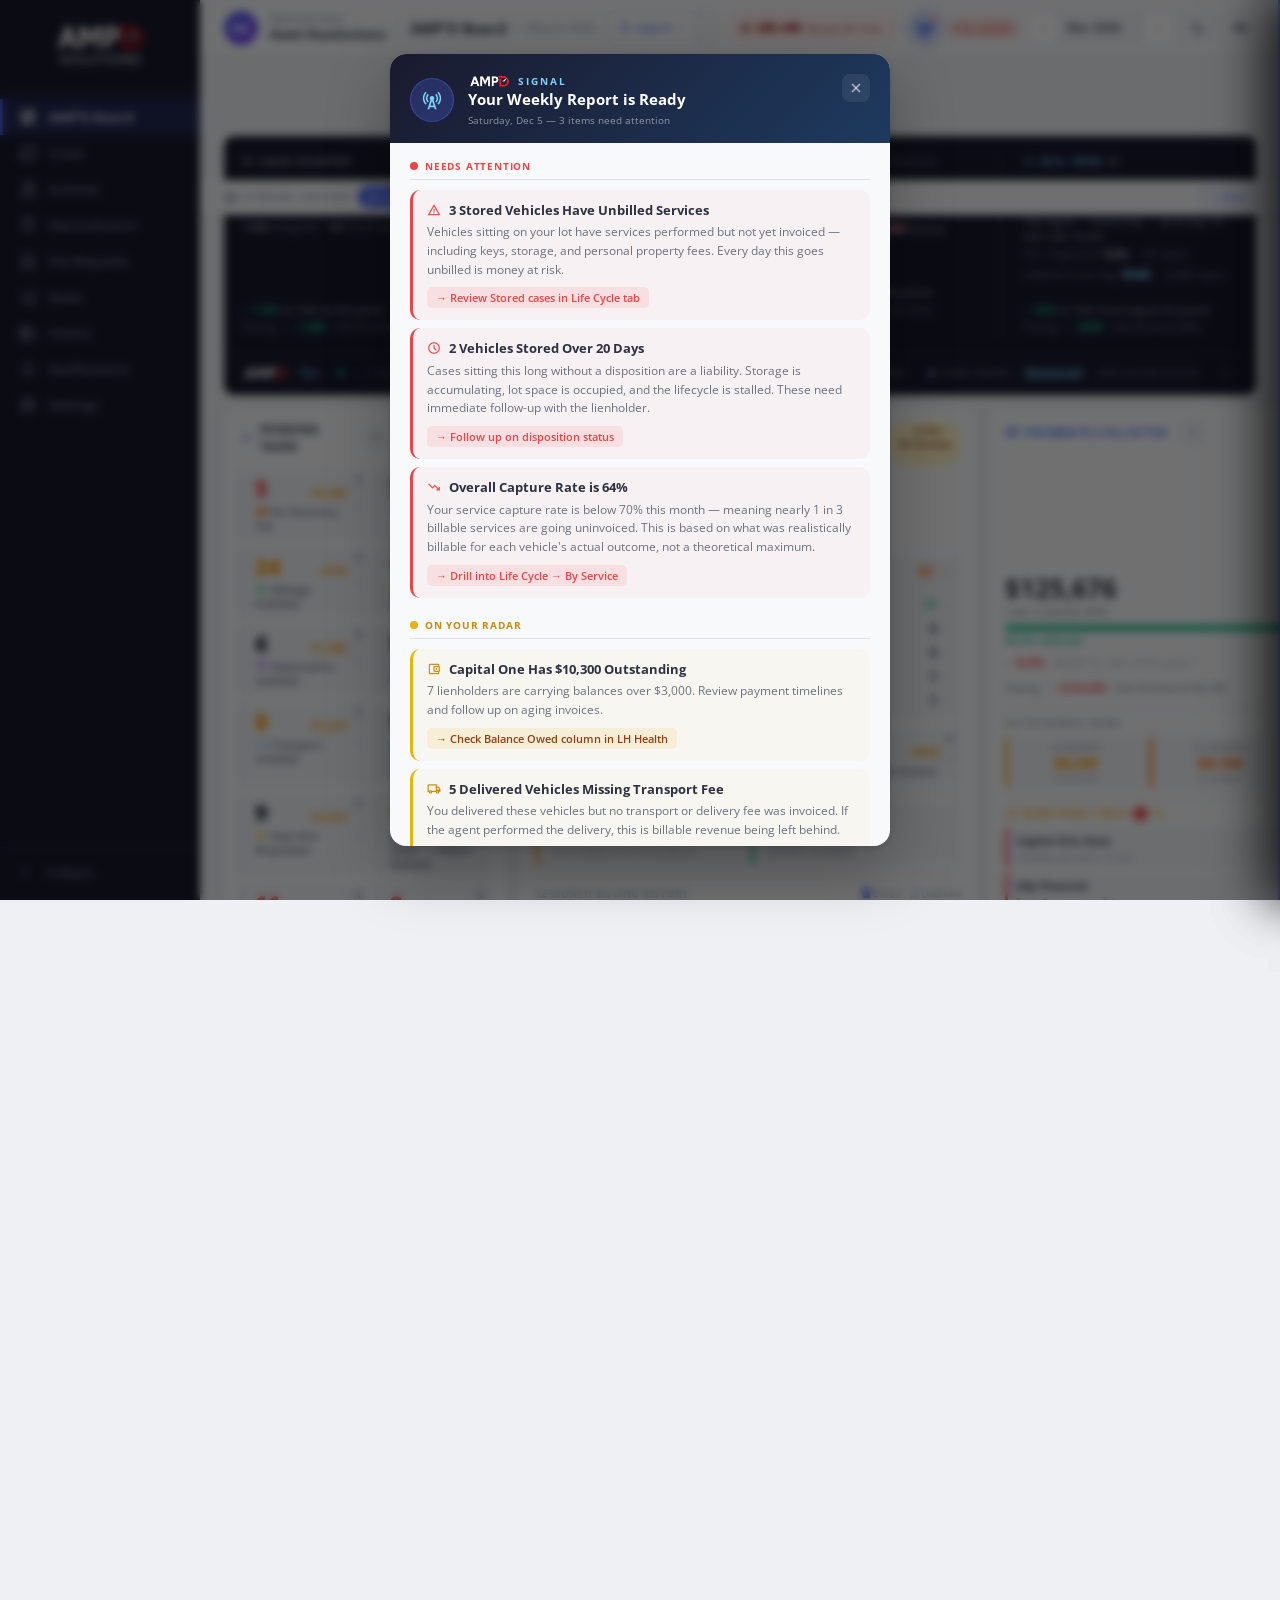
==== index.html @ 860cb5d5 "Initial commit — AMPD dashboard UI v2 HTML/JS prototype dashboard with full page layouts (cases, inv" ====
<!DOCTYPE html>
<html lang="en">
<head>
  <meta charset="UTF-8" />
  <meta name="viewport" content="width=device-width, initial-scale=1.0, viewport-fit=cover" />
  <!-- [Mobile] iOS web app readiness meta tags -->
  <meta name="apple-mobile-web-app-capable" content="yes" />
  <meta name="apple-mobile-web-app-status-bar-style" content="default" />
  <meta name="apple-mobile-web-app-title" content="AMPD Board" />
  <meta name="mobile-web-app-capable" content="yes" />
  <link href="https://fonts.googleapis.com/css2?family=Open+Sans:wght@400;500;600;700&display=swap" rel="stylesheet" />
  <link href="https://fonts.googleapis.com/css2?family=Material+Symbols+Outlined:opsz,wght,FILL,GRAD@20..48,100..700,0..1,-50..200" rel="stylesheet" />
  <link rel="stylesheet" href="css/style.css">
  <title>AMP'D Board — Dashboard</title>
</head>
<body>

<div id="fs-popover" class="filter-popover" style="display:none;"></div>
<div id="fs-add-panel" class="filter-add-panel" style="display:none;"></div>

<div class="app-shell">

  <!-- ══ SIDEBAR ══ -->
  <nav class="sidebar" id="appSidebar">
    <div class="sb-logo">
      <img src="[data-uri]" alt="AMPD Solutions" />
    </div>
    <div class="sb-nav">
      <div class="sb-item active" data-page="dashboard" data-tooltip="AMP'D Board"><span class="mat-icon">dashboard</span><span class="sb-item-label">AMP'D Board</span></div>
      <div class="sb-item" data-page="cases" data-tooltip="Cases"><span class="mat-icon">cases</span><span class="sb-item-label">Cases</span></div>
      <div class="sb-item" data-page="invoices" data-tooltip="Invoices"><span class="mat-icon">receipt_long</span><span class="sb-item-label">Invoices</span></div>
      <div class="sb-item" data-page="reconciliation" data-tooltip="Reconciliation"><span class="mat-icon">account_balance</span><span class="sb-item-label">Reconciliation</span></div>
      <div class="sb-item" data-page="fees" data-tooltip="Fee Requests"><span class="mat-icon">request_quote</span><span class="sb-item-label">Fee Requests</span></div>
      <div class="sb-item" data-page="rules" data-tooltip="Rules"><span class="mat-icon">rule_settings</span><span class="sb-item-label">Rules</span></div>
      <div class="sb-item" data-page="clients" data-tooltip="Clients"><span class="mat-icon">business</span><span class="sb-item-label">Clients</span></div>
      <div class="sb-item" data-page="notifications" data-tooltip="Notifications"><span class="mat-icon">notifications</span><span class="sb-item-label">Notifications</span></div>
      <div class="sb-item" data-page="settings" data-tooltip="Settings"><span class="mat-icon">settings</span><span class="sb-item-label">Settings</span></div>
    </div>
    <div class="sb-bottom">
      <div class="sb-toggle" id="sbToggleBtn">
        <span class="mat-icon">chevron_left</span>
        <span class="sb-toggle-label">Collapse</span>
      </div>
    </div>
  </nav>

  <!-- ══ MAIN AREA ══ -->
  <div class="main-area">



  <!-- ══ MAIN AREA ══ -->
  <div class="main-area">
<header class="dash-header">
  <!-- Mobile-only logo (src set via JS from sidebar logo to avoid duplicating base64) -->
  <img id="mobHeaderLogo" class="mob-header-logo" alt="AMPD Solutions">
  <img id="mobHeaderLogoDarkSrc" src="[data-uri]" style="display:none" alt="">
  <div class="header-left">
    <div class="avatar">AK</div>
    <div class="header-user">
      <span class="header-greeting">Welcome back</span>
      <span class="header-agency">Asset Resolutions</span>
    </div>
  </div>
  <div class="header-divider"></div>

  <div class="header-board-title">
    AMP'D Board
    <span>&mdash; March 2026</span>
  </div>

  <div class="header-search">
    <div class="search-type-btn" id="searchTypeBtn">
      <svg width="12" height="12" fill="none" stroke="currentColor" stroke-width="2.5" viewBox="0 0 24 24"><circle cx="11" cy="11" r="8"/><line x1="21" y1="21" x2="16.65" y2="16.65"/></svg>
      <span id="searchTypeLabel">Case #</span>
      <svg width="10" height="10" fill="none" stroke="currentColor" stroke-width="2.5" viewBox="0 0 24 24"><polyline points="6 9 12 15 18 9"/></svg>
    </div>
    <div class="search-dropdown" id="searchDropdown">
      <div class="search-option" data-type="Case #" data-ph="Search by Case #...">Case #</div>
      <div class="search-option" data-type="VIN" data-ph="Search by VIN...">VIN</div>
      <div class="search-option" data-type="Invoice #" data-ph="Search by Invoice #...">Invoice #</div>
    </div>
    <input class="search-input" id="searchInput" type="text" placeholder="Search by Case #..." aria-label="Search cases" />
  </div>

  <div class="denied-pills">
    <a class="denied-pill lifetime" href="/invoices?status=denied&period=all" title="All denied invoices — all time">
      <svg width="12" height="12" viewBox="0 0 24 24" fill="none" stroke="currentColor" stroke-width="2.5"><circle cx="12" cy="12" r="10"/><line x1="4.93" y1="4.93" x2="19.07" y2="19.07"/></svg>
      <span class="denied-pill-amount">$83,440</span>
      <span class="denied-pill-label">Denied All Time</span>
      <svg class="denied-pill-arrow" width="10" height="10" viewBox="0 0 24 24" fill="none" stroke="currentColor" stroke-width="2.5"><line x1="5" y1="12" x2="19" y2="12"/><polyline points="12 5 19 12 12 19"/></svg>
    </a>
    <a class="denied-pill mtd" href="/invoices?status=denied&denial_date_month=2026-03" title="Invoices denied during March 2026">
      <svg width="12" height="12" viewBox="0 0 24 24" fill="none" stroke="currentColor" stroke-width="2.5"><path d="M10.29 3.86L1.82 18a2 2 0 0 0 1.71 3h16.94a2 2 0 0 0 1.71-3L13.71 3.86a2 2 0 0 0-3.42 0z"/><line x1="12" y1="9" x2="12" y2="13"/><line x1="12" y1="17" x2="12.01" y2="17"/></svg>
      <span class="denied-pill-count">14</span>
      <span class="denied-pill-label">Denied in March</span>
      <svg class="denied-pill-arrow" width="10" height="10" viewBox="0 0 24 24" fill="none" stroke="currentColor" stroke-width="2.5"><line x1="5" y1="12" x2="19" y2="12"/><polyline points="12 5 19 12 12 19"/></svg>
    </a>
  </div>

  <div class="header-right">
    <!-- AMPD Signal Beacon -->
    <div class="signal-beacon-wrap">
      <button class="signal-beacon-btn" id="signalBeaconBtn" title="AMPD Signal Report" aria-label="Open AMPD Signal Report">
        <span class="signal-tower-glow" id="signalTowerGlow"></span>
        <svg class="signal-tower-svg" xmlns="http://www.w3.org/2000/svg" height="22px" viewBox="0 -960 960 960" width="22px" fill="currentColor"><path d="M196-276q-57-60-86.5-133T80-560q0-78 29.5-151T196-844l48 48q-48 48-72 110.5T148-560q0 63 24 125.5T244-324l-48 48Zm96-96q-39-39-59.5-88T212-560q0-51 20.5-100t59.5-88l48 48q-30 27-45 64t-15 76q0 36 15 73t45 67l-48 48ZM280-80l135-405q-16-14-25.5-33t-9.5-42q0-42 29-71t71-29q42 0 71 29t29 71q0 23-9.5 42T545-485L680-80h-80l-26-80H387l-27 80h-80Zm133-160h134l-67-200-67 200Zm255-132-48-48q30-27 45-64t15-76q0-36-15-73t-45-67l48-48q39 39 58 88t22 100q0 51-20.5 100T668-372Zm96 96-48-48q48-48 72-110.5T812-560q0-63-24-125.5T716-796l48-48q57 60 86.5 133T880-560q0 78-28 151t-88 133Z"/></svg>
        <span class="signal-beacon-dot pulse" id="signalBeaconDot"></span>
      </button>
      <span class="signal-count-badge" id="signalCountBadge" style="display:none"></span>
    </div>
    <div class="month-selector">
      <button class="month-nav" id="monthPrev">&#8249;</button>
      <select class="month-select" id="monthSelect">
        <option value="2025-01">Jan 2025</option>
        <option value="2025-02">Feb 2025</option>
        <option value="2025-03">Mar 2025</option>
        <option value="2025-04">Apr 2025</option>
        <option value="2025-05">May 2025</option>
        <option value="2025-06">Jun 2025</option>
        <option value="2025-07">Jul 2025</option>
        <option value="2025-08">Aug 2025</option>
        <option value="2025-09">Sep 2025</option>
        <option value="2025-10">Oct 2025</option>
        <option value="2025-11">Nov 2025</option>
        <option value="2025-12">Dec 2025</option>
        <option value="2026-01">Jan 2026</option>
        <option value="2026-02">Feb 2026</option>
        <option value="2026-03" selected>Mar 2026</option>
      </select>
      <button class="month-nav" id="monthNext">&#8250;</button>
    </div>
    <button class="theme-toggle" id="themeToggle" title="Toggle dark / light mode" aria-label="Toggle dark mode">
      <svg class="icon-moon" fill="none" stroke="currentColor" stroke-width="2" viewBox="0 0 24 24"><path d="M21 12.79A9 9 0 1 1 11.21 3 7 7 0 0 0 21 12.79z"/></svg>
      <svg class="icon-sun" fill="none" stroke="currentColor" stroke-width="2" viewBox="0 0 24 24"><circle cx="12" cy="12" r="5"/><line x1="12" y1="1" x2="12" y2="3"/><line x1="12" y1="21" x2="12" y2="23"/><line x1="4.22" y1="4.22" x2="5.64" y2="5.64"/><line x1="18.36" y1="18.36" x2="19.78" y2="19.78"/><line x1="1" y1="12" x2="3" y2="12"/><line x1="21" y1="12" x2="23" y2="12"/><line x1="4.22" y1="19.78" x2="5.64" y2="18.36"/><line x1="18.36" y1="5.64" x2="19.78" y2="4.22"/></svg>
    </button>
    <div class="view-settings-wrap">
      <button class="view-settings-btn" id="viewSettingsBtn" title="View settings" aria-label="Card visibility settings" aria-haspopup="true" aria-expanded="false">
        <span class="mat-icon">visibility</span>
      </button>
      <div class="view-settings-pop" id="viewSettingsPop">
        <div class="view-settings-pop-title"><span class="mat-icon">dashboard_customize</span> Card Visibility</div>
        <div class="view-settings-item" data-card="pendingCard">
          <span class="view-settings-item-label"><span class="mat-icon">checklist</span> Pending Tasks</span>
          <button class="view-toggle on" data-target="pendingCard" aria-label="Toggle Pending Tasks visibility"></button>
        </div>
        <div class="view-settings-item" data-card="equipmentCard">
          <span class="view-settings-item-label"><span class="mat-icon">build</span> Equipment Queue</span>
          <button class="view-toggle on" data-target="equipmentCard" aria-label="Toggle Equipment Queue visibility"></button>
        </div>
        <div class="view-settings-item" data-card="paymentsCard">
          <span class="view-settings-item-label"><span class="mat-icon">payments</span> Payments Collected</span>
          <button class="view-toggle on" data-target="paymentsCard" aria-label="Toggle Payments Collected visibility"></button>
        </div>
        <div class="view-settings-item" data-card="tableCard">
          <span class="view-settings-item-label"><span class="mat-icon">table_chart</span> Top Clients / Service</span>
          <button class="view-toggle on" data-target="tableCard" aria-label="Toggle Top Clients / Service Category visibility"></button>
        </div>
      </div>
    </div>
  </div>
</header>

<!-- ── AMPD Signal Panel ── -->
<div class="signal-overlay" id="signalOverlay"></div>
<div class="signal-panel" id="signalPanel" role="dialog" aria-label="AMPD Signal Report">
  <div class="signal-panel-banner">
    <div class="signal-panel-banner-left">
      <div class="signal-panel-beacon-wrap">
        <svg xmlns="http://www.w3.org/2000/svg" height="24px" viewBox="0 -960 960 960" width="24px" fill="currentColor"><path d="M196-276q-57-60-86.5-133T80-560q0-78 29.5-151T196-844l48 48q-48 48-72 110.5T148-560q0 63 24 125.5T244-324l-48 48Zm96-96q-39-39-59.5-88T212-560q0-51 20.5-100t59.5-88l48 48q-30 27-45 64t-15 76q0 36 15 73t45 67l-48 48ZM280-80l135-405q-16-14-25.5-33t-9.5-42q0-42 29-71t71-29q42 0 71 29t29 71q0 23-9.5 42T545-485L680-80h-80l-26-80H387l-27 80h-80Zm133-160h134l-67-200-67 200Zm255-132-48-48q30-27 45-64t15-76q0-36-15-73t-45-67l48-48q39 39 58 88t22 100q0 51-20.5 100T668-372Zm96 96-48-48q48-48 72-110.5T812-560q0-63-24-125.5T716-796l48-48q57 60 86.5 133T880-560q0 78-28 151t-88 133Z"/></svg>
      </div>
      <div>
        <div class="signal-panel-wordmark"><img class="signal-wordmark-logo" src="[data-uri]" alt="AMPD" /><span>Signal</span></div>
        <div class="signal-panel-heading">Your Weekly Report is Ready</div>
        <div class="signal-panel-ts" id="signalTimestamp"></div>
      </div>
    </div>
    <button class="signal-panel-close" id="signalPanelClose" aria-label="Close Signal panel">
      <svg viewBox="0 0 24 24" fill="none" stroke="currentColor" stroke-width="2.5"><line x1="18" y1="6" x2="6" y2="18"/><line x1="6" y1="6" x2="18" y2="18"/></svg>
    </button>
  </div>
  <div class="signal-panel-body" id="signalPanelBody">
    <div class="signal-empty">Generating your AMPD Signal...</div>
  </div>
</div>

<!-- ── STORAGE LOCATION FILTER BAR ── -->
<div class="loc-filter-bar" id="locFilterBar">
  <div class="loc-filter-inner">
    <div class="loc-filter-left">
      <span class="mat-icon mat-icon-sm" style="color:#6b7280;">warehouse</span>
      <span class="loc-filter-label">Storage Location</span>
    </div>
    <div class="loc-chips-area">
      <div class="loc-chips-scroll" id="locChipsScroll">
        <button class="loc-chip active" id="locAllBtn" data-loc="all" role="option">All Locations</button>
      </div>
      <button class="loc-add-btn" id="locAddBtn" title="Select locations" aria-haspopup="listbox" aria-expanded="false">
        <svg width="10" height="10" fill="none" stroke="currentColor" stroke-width="2.5" viewBox="0 0 24 24"><line x1="12" y1="5" x2="12" y2="19"/><line x1="5" y1="12" x2="19" y2="12"/></svg>
        Filter
      </button>
    </div>
    <!-- Location dropdown -->
    <div class="loc-dropdown" id="locDropdown" role="listbox">
      <div class="loc-search-wrap">
        <svg width="12" height="12" fill="none" stroke="#9ca3af" stroke-width="2.5" viewBox="0 0 24 24"><circle cx="11" cy="11" r="8"/><line x1="21" y1="21" x2="16.65" y2="16.65"/></svg>
        <input type="text" class="loc-search-input" id="locSearchInput" placeholder="Search locations..." />
      </div>
      <div class="loc-list" id="locList">
        <label class="loc-option"><input type="checkbox" value="main" /> <span>Main Lot</span></label>
        <label class="loc-option"><input type="checkbox" value="north" /> <span>North Yard</span></label>
        <label class="loc-option"><input type="checkbox" value="south" /> <span>South Storage</span></label>
        <label class="loc-option"><input type="checkbox" value="east" /> <span>East Overflow</span></label>
        <label class="loc-option"><input type="checkbox" value="west" /> <span>West Impound</span></label>
        <label class="loc-option"><input type="checkbox" value="branch2" /> <span>Branch 2</span></label>
        <label class="loc-option"><input type="checkbox" value="branch3" /> <span>Branch 3</span></label>
        <label class="loc-option"><input type="checkbox" value="branch4" /> <span>Branch 4</span></label>
      </div>
      <div class="loc-dropdown-footer">
        <button class="loc-apply-btn" id="locApplyBtn">Apply</button>
        <button class="loc-clear-btn" id="locClearBtn" role="button" tabindex="0">Clear All</button>
      </div>
    </div>
  </div>
</div>

<!-- ── PAGE BODY ── -->
<div class="page-body">

  <!-- ══ ROW 1: KPI STRIP ══ -->
  <div class="kpi-strip">

    <div class="kpi-top-row">

    <!-- Left Zone: Cases & Recovery -->
    <div class="kpi-zone">
      <div class="kpi-inner-cols" style="display:flex;gap:0;flex:1;">
        <!-- Accepted -->
        <div style="flex:1;">
          <div class="kpi-label">
            <span class="mat-icon mat-icon-xs">assignment</span>
            Cases Accepted
          </div>
          <div style="display:flex;align-items:baseline;gap:8px;margin-bottom:10px;">
            <div class="card-big" style="color:#fff;">1,308</div>
          </div>
          <div style="font-size:11px;color:#6b7280;margin-bottom:10px;"><span style="color:#9ca3af;font-weight:600;">1,505</span> Assigned · <span style="color:#9ca3af;font-weight:600;">197</span> Declined (13.1%)</div>
          <div class="pace-block">
            <div class="pace-line"><span class="pace-delta up">↑ +13%</span> <span class="pace-context">vs. Feb at this point</span></div>
            <div class="pace-line pace-proj-line">Pacing → <span class="pace-proj-val up">~1,480</span> · Feb finished 1,310</div>
          </div>
        </div>

        <div class="kpi-inner-divider" style="width:1px;background:rgba(255,255,255,0.1);margin:0 24px;align-self:stretch;"></div>

        <!-- Recovered -->
        <div style="flex:1;">
          <div class="kpi-label">
            <span class="mat-icon mat-icon-xs">auto_towing</span>
            Recovered
          </div>
          <div style="display:flex;align-items:baseline;gap:8px;margin-bottom:10px;">
            <div class="card-big" style="color:#fff;" data-metric="recovered">178</div>
          </div>
          <div style="margin-bottom:10px;">
            <div style="font-size:11px;"><span style="font-size:15px;font-weight:700;color:#7dd3fc;font-variant-numeric:tabular-nums;" id="recoveryRateVal">13.61%</span> <span style="color:#9ca3af;">Recovery Rate</span> <span style="color:#6b7280;margin:0 4px;">·</span> <span style="font-size:13px;font-weight:700;color:#fff;font-variant-numeric:tabular-nums;">2.3</span> <span style="color:#9ca3af;">Avg Days</span></div>
          </div>
          <div class="pace-block">
            <div class="pace-line"><span class="pace-delta down">↓ -11%</span> <span class="pace-context">21 fewer vs. Feb at this point</span></div>
            <div class="pace-line pace-proj-line">Pacing → <span class="pace-proj-val down">~195</span> · Feb finished 219</div>
          </div>
        </div>
      </div>
    </div>

    <div class="kpi-divider"></div>

    <!-- Right Zone: Billings -->
    <div class="kpi-zone">
      <div class="kpi-inner-cols" style="display:flex;gap:0;flex:1;">
        <!-- Gross Billed -->
        <div style="flex:1;">
          <div class="kpi-label" style="color:#7dd3fc;">
            <span class="mat-icon mat-icon-xs">receipt_long</span>
            Gross Billed
            <span style="font-weight:500;color:#6b7280;" id="invoiceCountLabel">· 639 Invoices</span>
          </div>
          <div style="display:flex;align-items:center;gap:10px;margin-bottom:10px;flex-wrap:nowrap;">
            <div class="card-big billing-big" id="billingBig" style="color:#fff;" data-raw-value="140492" data-metric="grossBilled">$140,492</div>
          </div>
          <div style="font-size:11px;color:#6b7280;margin-bottom:10px;" id="billingDetail">
            <span style="font-size:13px;font-weight:700;color:#fff;font-variant-numeric:tabular-nums;">$134,252</span> <span style="color:#9ca3af;">Net</span>
            <span class="avg-tip-wrap" style="display:inline-flex;vertical-align:middle;margin-left:2px;">
              <span style="width:11px;height:11px;border-radius:50%;background:rgba(255,255,255,0.15);color:#9ca3af;font-size:8px;font-weight:700;display:inline-flex;align-items:center;justify-content:center;cursor:default;">i</span>
              <div class="avg-tooltip">Gross Billed minus all denied invoices for the current month. This is the actual billable revenue after client denials are removed.</div>
            </span>
            <span style="color:#6b7280;margin:0 4px;">·</span>
            <span style="font-size:13px;font-weight:700;color:#fca5a5;font-variant-numeric:tabular-nums;">$6,240</span> <span style="color:#9ca3af;">Denied <span style="color:#6b7280;">(4.4%)</span></span>
          </div>
          <div class="pace-block">
            <div class="pace-line"><span class="pace-delta down">↓ -4%</span> <span class="pace-context">-$5,474 vs. Feb at this point</span></div>
            <div class="pace-line pace-proj-line">Pacing → <span class="pace-proj-val down">~$155,800</span> · Feb finished $163,200</div>
          </div>
        </div>

        <div class="kpi-inner-divider" style="width:1px;background:rgba(255,255,255,0.1);margin:0 24px;align-self:stretch;"></div>

        <!-- Avg / Repo -->
        <div style="flex:1;">
          <div class="kpi-label" style="color:#7dd3fc;">
            <span class="mat-icon mat-icon-xs">speed</span>
            Avg / Repo
            <span class="avg-tip-wrap" style="display:inline-flex;vertical-align:middle;margin-left:0;">
              <span style="width:11px;height:11px;border-radius:50%;background:rgba(255,255,255,0.15);color:#9ca3af;font-size:8px;font-weight:700;display:inline-flex;align-items:center;justify-content:center;cursor:default;">i</span>
              <div class="avg-tooltip">Average total invoiced per recovered case for involuntary orders (Repossess, LPR, Skip) in the current month. Excludes Voluntary, Impound, and Advanced Funds. This number grows as additional invoices are added throughout the case lifecycle.</div>
            </span>
          </div>
          <div style="display:flex;align-items:baseline;gap:8px;margin-bottom:4px;">
            <div class="card-big" style="color:#fff;" data-metric="avgRepo">$472</div>
          </div>
          <div style="font-size:11px;color:#6b7280;margin-bottom:4px;">
            <span style="color:#9ca3af;" id="repoCountLabel">152 repos</span>
            <span style="color:#6b7280;margin:0 4px;">·</span>
            <span style="color:#9ca3af;">Invol only</span>
            <span style="color:#6b7280;margin:0 4px;">·</span>
            <span style="color:#9ca3af;">as of day 10</span>
            <span style="color:#6b7280;margin:0 4px;">·</span>
            <span style="color:#9ca3af;">excl. adv. funds</span>
          </div>
          <div style="font-size:10.5px;color:#6b7280;margin-bottom:4px;">
            <span style="color:#6b7280;">Vol / Impound:</span>
            <span style="font-weight:700;color:#9ca3af;font-variant-numeric:tabular-nums;">$285</span>
            <span style="color:#6b7280;margin:0 3px;">·</span>
            <span style="color:#6b7280;">26 repos</span>
          </div>
          <div style="font-size:10.5px;color:#6b7280;margin-bottom:10px;">
            <span style="color:#6b7280;">Lifetime Invol Avg:</span>
            <span style="font-size:13px;font-weight:700;color:#7dd3fc;font-variant-numeric:tabular-nums;" id="lifetimeAvg">$548</span>
            <span style="color:#6b7280;margin:0 3px;">·</span>
            <span style="color:#6b7280;">3,640 repos</span>
          </div>
          <div class="pace-block">
            <div class="pace-line"><span class="pace-delta up">↑ +$18</span> <span class="pace-context">vs. Feb invol avg at this point</span></div>
            <div class="pace-line pace-proj-line">Pacing → <span class="pace-proj-val up">~$490</span> · Feb finished $462</div>
          </div>
        </div>
      </div>
    </div>

  </div>

      <!-- Live Activity Ticker -->
      <div class="ticker-wrap">
        <div class="ticker-inline">
          <div class="ticker-header-inline">
            <img class="ticker-logo" src="[data-uri]" alt="AMPD" />
            <svg class="ticker-signal" width="36" height="14" viewBox="0 0 36 14" fill="none">
              <polyline points="0,7 4,7 7,2 10,12 13,4 16,10 19,6 22,9 25,7 36,7" stroke="#7dd3fc" stroke-width="1.5" fill="none">
                <animate attributeName="stroke-dashoffset" from="60" to="0" dur="2s" repeatCount="indefinite"/>
              </polyline>
            </svg>
            <span class="ticker-live-dot"></span>
          </div>
          <div class="ticker-scroll-area">
            <div class="ticker-track">
          <span class="ticker-item"><span class="ticker-dot" style="background:#10b981;"></span> VIN6# 784291 - <span class="ticker-tag ticker-accepted">Accepted</span> - 2025 Nissan Altima</span>
          <span class="ticker-item"><span class="ticker-dot" style="background:#4ade80;"></span> VIN6# 329148 - <span class="ticker-tag ticker-invoice">Invoice Created</span> - Recovery $350</span>
          <span class="ticker-item"><span class="ticker-dot" style="background:#7dd3fc;"></span> VIN6# 562093 - <span class="ticker-tag ticker-recovered">Recovered</span> - 2023 Honda Accord</span>
          <span class="ticker-item"><span class="ticker-dot" style="background:#4ade80;"></span> VIN6# 881034 - <span class="ticker-tag ticker-invoice">Invoice Created</span> - Keys $175</span>
          <span class="ticker-item"><span class="ticker-dot" style="background:#f59e0b;"></span> VIN6# 710384 - <span class="ticker-tag ticker-update">Mileage Approved</span> - 2024 Hyundai Tucson</span>
          <span class="ticker-item"><span class="ticker-dot" style="background:#10b981;"></span> VIN6# 447562 - <span class="ticker-tag ticker-accepted">Accepted</span> - 2024 Ford Explorer</span>
          <span class="ticker-item"><span class="ticker-dot" style="background:#4ade80;"></span> VIN6# 562093 - <span class="ticker-tag ticker-invoice">Invoice Created</span> - Recovery $412</span>
          <span class="ticker-item"><span class="ticker-dot" style="background:#ef4444;"></span> VIN6# 193827 - <span class="ticker-tag ticker-declined">Declined</span> - 2022 Honda Civic</span>
          <span class="ticker-item"><span class="ticker-dot" style="background:#7dd3fc;"></span> VIN6# 651729 - <span class="ticker-tag ticker-recovered">Recovered</span> - 2025 Kia Sportage</span>
          <span class="ticker-item"><span class="ticker-dot" style="background:#4ade80;"></span> VIN6# 447562 - <span class="ticker-tag ticker-invoice">Invoice Created</span> - Equipment $150</span>
          <span class="ticker-item"><span class="ticker-dot" style="background:#a855f7;"></span> VIN6# 204618 - <span class="ticker-tag ticker-redeemed">Redeemed</span> - 2022 Ford F-150</span>
          <span class="ticker-item"><span class="ticker-dot" style="background:#10b981;"></span> VIN6# 938471 - <span class="ticker-tag ticker-accepted">Accepted</span> - 2025 Kia Forte</span>
          <span class="ticker-item"><span class="ticker-dot" style="background:#4ade80;"></span> VIN6# 651729 - <span class="ticker-tag ticker-invoice">Invoice Created</span> - Recovery $288</span>
          <span class="ticker-item"><span class="ticker-dot" style="background:#f59e0b;"></span> VIN6# 881034 - <span class="ticker-tag ticker-update">Keys Approved</span> - 2023 Chevy Malibu</span>
          <!-- Duplicate for seamless loop -->
          <span class="ticker-item"><span class="ticker-dot" style="background:#10b981;"></span> VIN6# 784291 - <span class="ticker-tag ticker-accepted">Accepted</span> - 2025 Nissan Altima</span>
          <span class="ticker-item"><span class="ticker-dot" style="background:#4ade80;"></span> VIN6# 329148 - <span class="ticker-tag ticker-invoice">Invoice Created</span> - Recovery $350</span>
          <span class="ticker-item"><span class="ticker-dot" style="background:#7dd3fc;"></span> VIN6# 562093 - <span class="ticker-tag ticker-recovered">Recovered</span> - 2023 Honda Accord</span>
          <span class="ticker-item"><span class="ticker-dot" style="background:#4ade80;"></span> VIN6# 881034 - <span class="ticker-tag ticker-invoice">Invoice Created</span> - Keys $175</span>
          <span class="ticker-item"><span class="ticker-dot" style="background:#f59e0b;"></span> VIN6# 710384 - <span class="ticker-tag ticker-update">Mileage Approved</span> - 2024 Hyundai Tucson</span>
          <span class="ticker-item"><span class="ticker-dot" style="background:#10b981;"></span> VIN6# 447562 - <span class="ticker-tag ticker-accepted">Accepted</span> - 2024 Ford Explorer</span>
          <span class="ticker-item"><span class="ticker-dot" style="background:#4ade80;"></span> VIN6# 562093 - <span class="ticker-tag ticker-invoice">Invoice Created</span> - Recovery $412</span>
          <span class="ticker-item"><span class="ticker-dot" style="background:#ef4444;"></span> VIN6# 193827 - <span class="ticker-tag ticker-declined">Declined</span> - 2022 Honda Civic</span>
          <span class="ticker-item"><span class="ticker-dot" style="background:#7dd3fc;"></span> VIN6# 651729 - <span class="ticker-tag ticker-recovered">Recovered</span> - 2025 Kia Sportage</span>
          <span class="ticker-item"><span class="ticker-dot" style="background:#4ade80;"></span> VIN6# 447562 - <span class="ticker-tag ticker-invoice">Invoice Created</span> - Equipment $150</span>
          <span class="ticker-item"><span class="ticker-dot" style="background:#a855f7;"></span> VIN6# 204618 - <span class="ticker-tag ticker-redeemed">Redeemed</span> - 2022 Ford F-150</span>
          <span class="ticker-item"><span class="ticker-dot" style="background:#10b981;"></span> VIN6# 938471 - <span class="ticker-tag ticker-accepted">Accepted</span> - 2025 Kia Forte</span>
          <span class="ticker-item"><span class="ticker-dot" style="background:#4ade80;"></span> VIN6# 651729 - <span class="ticker-tag ticker-invoice">Invoice Created</span> - Recovery $288</span>
          <span class="ticker-item"><span class="ticker-dot" style="background:#f59e0b;"></span> VIN6# 881034 - <span class="ticker-tag ticker-update">Keys Approved</span> - 2023 Chevy Malibu</span>
            </div>
          </div>
        </div>
      </div>

  </div>

  <!-- ══ ROW 2: OPS ROW ══ -->
  <div class="ops-row">

    <!-- Pending Recovery Tasks (narrower) -->
    <div class="card" id="pendingCard">
      <div class="card-header-row">
        <span class="mat-icon mat-icon-sm card-title-icon">checklist</span>
        <span class="card-title">Pending Tasks</span>
        <button class="card-minimize-btn" id="pendingMinBtn" title="Collapse card" aria-label="Collapse Pending Tasks card">
          <svg fill="none" stroke="currentColor" stroke-width="2.5" viewBox="0 0 24 24"><polyline points="6 9 12 15 18 9"/></svg>
        </button>
        <span class="card-sub" id="estMissedLabel" style="margin-left:auto;font-size:10.5px;color:#f59e0b;font-weight:700;">~$25,298 est. missed</span>
      </div>
      <div class="card-body-collapsible" id="pendingBody">
      <div class="task-grid">
        <a href="#" class="task-item urgent" title="View 5 cases with no recovery fee">
          <div class="task-num-row"><div class="task-num">5</div><div class="task-est">~$2,060</div></div>
          <div class="task-label"><span class="mat-icon" style="font-size:13px;color:#f97316;vertical-align:-2px;margin-right:3px;">auto_towing</span>No Recovery Fee <div class="task-info-wrap" onclick="event.preventDefault();event.stopPropagation();"> <span class="task-info-icon">i</span> <div class="task-info-tip">Recovered vehicles with no Recovery category invoice created. Other invoice types (fuel, flatbed, keys, etc.) may exist on the case — this count only clears when a Recovery invoice is added.</div> </div></div>
        </a>
        <a href="#" class="task-item" title="View 7 cases missing photos or condition report">
          <div class="task-num-row"><div class="task-num">7</div><div class="task-est">~$98</div></div>
          <div class="task-label"><span class="mat-icon" style="font-size:13px;color:#d1d5db;vertical-align:-2px;margin-right:3px;">camera_alt</span>Photos / CR <div class="task-info-wrap" onclick="event.preventDefault();event.stopPropagation();"> <span class="task-info-icon">i</span> <div class="task-info-tip">Recovered vehicles where no photos are uploaded, no condition report is on file, or condition report is incomplete. Many clients require these before approving invoice payment.</div> </div></div>
        </a>
        <a href="#" class="task-item alert" title="View 24 cases with unbilled mileage">
          <div class="task-num-row"><div class="task-num">24</div><div class="task-est">~$744</div></div>
          <div class="task-label"><span class="mat-icon" style="font-size:13px;color:#22c55e;vertical-align:-2px;margin-right:3px;">speed</span>Mileage Unbilled <div class="task-info-wrap" onclick="event.preventDefault();event.stopPropagation();"> <span class="task-info-icon">i</span> <div class="task-info-tip">Cases where a mileage fee request has been systematically marked approved in the system, but no Mileage / Close category invoice has been created. Does not include approvals communicated only through client case updates.</div> </div></div>
        </a>
        <a href="#" class="task-item urgent" title="View 12 cases with unbilled key service">
          <div class="task-num-row"><div class="task-num">12</div><div class="task-est">~$2,412</div></div>
          <div class="task-label"><span class="mat-icon" style="font-size:13px;color:#eab308;vertical-align:-2px;margin-right:3px;">vpn_key</span>Keys Unbilled <div class="task-info-wrap" onclick="event.preventDefault();event.stopPropagation();"> <span class="task-info-icon">i</span> <div class="task-info-tip">Key service marked complete on the case but no Keys category invoice has been created.</div> </div></div>
        </a>
        <a href="#" class="task-item" title="View 6 cases with unbilled redemptions">
          <div class="task-num-row"><div class="task-num">6</div><div class="task-est">~$1,080</div></div>
          <div class="task-label"><span class="mat-icon" style="font-size:13px;color:#a855f7;vertical-align:-2px;margin-right:3px;">inventory</span>Redemption Unbilled <div class="task-info-wrap" onclick="event.preventDefault();event.stopPropagation();"> <span class="task-info-icon">i</span> <div class="task-info-tip">Vehicle was redeemed by debtor. No Redemption category invoice found on case.</div> </div></div>
        </a>
        <a href="#" class="task-item" title="View 5 cases with no property release fee">
          <div class="task-num-row"><div class="task-num">5</div><div class="task-est">~$900</div></div>
          <div class="task-label"><span class="mat-icon" style="font-size:13px;color:#a855f7;vertical-align:-2px;margin-right:3px;">inventory</span>No Property Fee <div class="task-info-wrap" onclick="event.preventDefault();event.stopPropagation();"> <span class="task-info-icon">i</span> <div class="task-info-tip">Personal property was released to customer separately from the vehicle. No Property Release category invoice found on case.</div> </div></div>
        </a>
        <a href="#" class="task-item alert" title="View 8 cases with unbilled transport">
          <div class="task-num-row"><div class="task-num">8</div><div class="task-est">~$1,072</div></div>
          <div class="task-label"><span class="mat-icon" style="font-size:13px;color:#7dd3fc;vertical-align:-2px;margin-right:3px;">local_shipping</span>Transport Unbilled <div class="task-info-wrap" onclick="event.preventDefault();event.stopPropagation();"> <span class="task-info-icon">i</span> <div class="task-info-tip">Vehicle disposition is delivered to auction, client, or customer, but no Transport or take-back category invoice has been created on the case.</div> </div></div>
        </a>
        <a href="#" class="task-item" title="View 56 cases with unbilled storage over 10 days">
          <div class="task-num-row"><div class="task-num">56</div><div class="task-est">~$10,920</div></div>
          <div class="task-label"><span class="mat-icon" style="font-size:13px;color:#14b8a6;vertical-align:-2px;margin-right:3px;">warehouse</span>Storage Unbilled 10 Days+ <div class="task-info-wrap" onclick="event.preventDefault();event.stopPropagation();"> <span class="task-info-icon">i</span> <div class="task-info-tip">Units stored 10+ days with no Storage invoice. Many may be non-billable due to client restrictions or policy — this tile is an opportunity indicator, not a definite billing gap. Review each case to determine if storage applies.</div> </div></div>
        </a>
        <a href="#" class="task-item" title="View 9 recoveries where keys were not requested">
          <div class="task-num-row"><div class="task-num">9</div><div class="task-est">~$1,812</div></div>
          <div class="task-label"><span class="mat-icon" style="font-size:13px;color:#eab308;vertical-align:-2px;margin-right:3px;">vpn_key</span>Keys Not Requested <div class="task-info-wrap" onclick="event.preventDefault();event.stopPropagation();"> <span class="task-info-icon">i</span> <div class="task-info-tip">Vehicle was recovered without obtaining a key. A key service was not requested on the case — review to determine if a key request should be submitted before the vehicle is released or auctioned.</div> </div></div>
        </a>
        <a href="#" class="task-item alert" title="View 14 units stored over 30 days needing action">
          <div class="task-num-row"><div class="task-num">14</div><div class="task-est">~$4,200</div></div>
          <div class="task-label"><span class="mat-icon" style="font-size:13px;color:#14b8a6;vertical-align:-2px;margin-right:3px;">warehouse</span>Stored 30 Days+ — Action Needed <div class="task-info-wrap" onclick="event.preventDefault();event.stopPropagation();"> <span class="task-info-icon">i</span> <div class="task-info-tip">Units in Stored disposition for over 30 days. Review for disposition update — pending auction, release, or redemption may also unlock additional billable storage.</div> </div></div>
        </a>
        <a href="#" class="task-item urgent" title="View 11 cases missing release documents">
          <div class="task-num-row"><div class="task-num">11</div><div class="task-est" style="color:#f97316;">Compliance</div></div>
          <div class="task-label"><span class="mat-icon" style="font-size:13px;color:#f97316;vertical-align:-2px;margin-right:3px;">description</span>No Release Documents <div class="task-info-wrap" onclick="event.preventDefault();event.stopPropagation();"> <span class="task-info-icon">i</span> <div class="task-info-tip">Released vehicles where the required classified document is missing or was uploaded under a generic type. Each disposition requires a specific doc — Signed Transport Release for transporter handoffs, Redemption Agreement for customer redemptions, Voluntary Release for vol repos, Condition Report Acknowledgement for auction and client deliveries. Generic uploads (e.g. “Document”, “Other”) do not satisfy this requirement. Clients use these to approve payment — wrong or missing doc types are a common cause of invoice disputes and delayed collections.</div> </div></div>
        </a>
        <a href="#" class="task-item urgent" title="View 9 cases with personal property release but no signed receipt uploaded">
          <div class="task-num-row"><div class="task-num">9</div><div class="task-est" style="color:#f97316;">Compliance</div></div>
          <div class="task-label"><span class="mat-icon" style="font-size:13px;color:#f97316;vertical-align:-2px;margin-right:3px;">receipt_long</span>No PP Receipt on File <div class="task-info-wrap" onclick="event.preventDefault();event.stopPropagation();"> <span class="task-info-icon">i</span> <div class="task-info-tip">Cases with a personal property release recorded but no Signed Personal Property Receipt uploaded as a classified document. A signed receipt is required as proof the debtor acknowledged and retrieved their belongings. Without it the case is out of compliance — agents cannot demonstrate the release occurred, which creates legal exposure. Generic uploads do not satisfy this requirement. The document must be uploaded specifically as a Personal Property Receipt.</div> </div></div>
        </a>
      </div>
      <div style="font-size:9.5px;color:#9ca3af;margin-top:8px;font-style:italic;">* Estimates based on category avg / case from billing data</div>

      <!-- Resolution status tiles -->
      <div style="margin-top:10px;padding-top:10px;border-top:1px solid var(--border, #f0f2f5);position:relative;">
        <div class="eq-section-label" style="margin-bottom:6px;">Resolution Status</div>
        <div style="display:grid;grid-template-columns:1fr 1fr;gap:6px;">
          <div class="task-status-tile cleared" id="clearedTile">
            <div class="task-status-count">25</div>
            <div class="task-status-label">Cleared</div>
            <div class="task-status-sub">reviewed · not billable</div>
          </div>
          <div class="task-status-tile pending">
            <div class="task-status-count">103</div>
            <div class="task-status-label">To Review</div>
            <div class="task-status-sub">awaiting review</div>
          </div>
        </div>

        <!-- Cleared reasons popover -->
        <div class="cleared-pop" id="clearedPop">
          <div class="cleared-pop-header">
            <span class="cleared-pop-title">Cleared Reasons</span>
            <span class="cleared-pop-total">25 cases</span>
          </div>
          <div class="cleared-pop-rows">
            <a href="#" class="cleared-pop-row">
              <span class="cleared-pop-label">No Fee Due — Not Recovered</span>
              <span class="cleared-pop-count">4</span>
            </a>
            <a href="#" class="cleared-pop-row">
              <span class="cleared-pop-label">Photo/CR Not Required by Client</span>
              <span class="cleared-pop-count">3</span>
            </a>
            <a href="#" class="cleared-pop-row">
              <span class="cleared-pop-label">Mileage Fee Not Authorized</span>
              <span class="cleared-pop-count">5</span>
            </a>
            <a href="#" class="cleared-pop-row">
              <span class="cleared-pop-label">Customer Provided Key at Lot</span>
              <span class="cleared-pop-count">2</span>
            </a>
            <a href="#" class="cleared-pop-row">
              <span class="cleared-pop-label">Key Service Not Required</span>
              <span class="cleared-pop-count">2</span>
            </a>
            <a href="#" class="cleared-pop-row">
              <span class="cleared-pop-label">Redemption Fee Exempt</span>
              <span class="cleared-pop-count">1</span>
            </a>
            <a href="#" class="cleared-pop-row">
              <span class="cleared-pop-label">Property Fee Exempt</span>
              <span class="cleared-pop-count">2</span>
            </a>
            <a href="#" class="cleared-pop-row">
              <span class="cleared-pop-label">Transport Fee Included / Denied</span>
              <span class="cleared-pop-count">1</span>
            </a>
            <a href="#" class="cleared-pop-row">
              <span class="cleared-pop-label">Storage Fee Not Billable</span>
              <span class="cleared-pop-count">2</span>
            </a>
            <a href="#" class="cleared-pop-row">
              <span class="cleared-pop-label">Disposition Updated — No Add'l Storage</span>
              <span class="cleared-pop-count">3</span>
            </a>
          </div>
        </div>
        <div class="cleared-pop-overlay" id="clearedPopOverlay"></div>
      </div>
      </div><!-- /card-body-collapsible -->
    </div>

    <!-- Equipment Review Queue (wider) -->
    <div class="card" id="equipmentCard">
      <div class="card-header-row" style="justify-content:space-between;">
        <div style="display:flex;align-items:center;gap:6px;">
            <span class="mat-icon mat-icon-sm card-title-icon">build</span>
          <span class="card-title">Equipment Queue</span>
          <button class="card-minimize-btn" id="equipmentMinBtn" title="Collapse card" aria-label="Collapse Equipment Queue card">
            <svg fill="none" stroke="currentColor" stroke-width="2.5" viewBox="0 0 24 24"><polyline points="6 9 12 15 18 9"/></svg>
          </button>

          <div class="eq-tip-wrap">
            <span style="width:11px;height:11px;border-radius:50%;background:#e5e7eb;color:#6b7280;font-size:8px;font-weight:700;display:inline-flex;align-items:center;justify-content:center;cursor:default;">i</span>
            <div class="eq-tooltip">Vehicles recovered this month that may require an equipment charge based on drive type, vehicle type, or fuel type. Counts reflect recoveries with no Equipment category invoice on file.</div>
          </div>
        </div>
        <div class="eq-date-inline" id="eqDateWrap">
          <button class="eq-date-chip" data-filter="today" role="button">Today</button>
          <button class="eq-date-chip" data-filter="yesterday" role="button">Yesterday</button>
          <button class="eq-date-chip" data-filter="7days" role="button">Last 7</button>
          <button class="eq-date-chip eq-date-cal-btn" id="eqCalBtn" title="Pick a date" role="button">
            <svg width="11" height="11" fill="none" stroke="currentColor" stroke-width="2" viewBox="0 0 24 24"><rect x="3" y="4" width="18" height="18" rx="2"/><line x1="16" y1="2" x2="16" y2="6"/><line x1="8" y1="2" x2="8" y2="6"/><line x1="3" y1="10" x2="21" y2="10"/></svg>
          </button>
          <button id="eqDateClear" class="eq-date-clear" title="Clear filter" style="display:none;" role="button" tabindex="0">✕</button>
          <!-- Custom calendar dropdown -->
          <div class="eq-cal-drop" id="eqCalDrop">
            <div class="eq-cal-header">
              <span class="eq-cal-month">March 2026</span>
            </div>
            <div class="eq-cal-grid">
              <span class="eq-cal-dow">Su</span><span class="eq-cal-dow">Mo</span><span class="eq-cal-dow">Tu</span><span class="eq-cal-dow">We</span><span class="eq-cal-dow">Th</span><span class="eq-cal-dow">Fr</span><span class="eq-cal-dow">Sa</span>
            </div>
            <div class="eq-cal-days" id="eqCalDays"></div>
          </div>
        </div>
        <a href="#" class="action-badge" title="View all 78 equipment cases to review"><span id="eqBadgeCount">78</span><span id="eqBadgeOf" style="display:none;"> of 78</span> units &middot; Review →</a>
      </div>
      <div class="card-body-collapsible" id="equipmentBody">

      <div style="display:grid;grid-template-columns:1fr 1fr;gap:6px;">
        <!-- Drive Type tile -->
        <div class="eq-cat-tile drive">
          <div class="eq-cat-header">
            <span class="eq-cat-title">Drive Type</span>
            <a href="#" class="eq-cat-total" id="eqDriveTotal" data-total="61" title="View all 61 drive type cases">61 →</a>
          </div>
          <div class="eq-cat-rows">
            <a href="#" class="eq-cat-row" data-total="49" title="View 49 FWD/RWD recoveries">
              <span class="eq-cat-dot" style="background:#6366f1;"></span>
              <span class="eq-cat-label">FWD/RWD w/ E-Brake</span>
              <span class="eq-cat-count" style="color:#6366f1;">49</span>
            </a>
            <a href="#" class="eq-cat-row" data-total="9" title="View 9 4X4/4WD recoveries">
              <span class="eq-cat-dot" style="background:#818cf8;"></span>
              <span class="eq-cat-label">4X4 / 4WD</span>
              <span class="eq-cat-count">9</span>
            </a>
            <a href="#" class="eq-cat-row" data-total="3" title="View 3 AWD recoveries">
              <span class="eq-cat-dot" style="background:#a5b4fc;"></span>
              <span class="eq-cat-label">AWD</span>
              <span class="eq-cat-count">3</span>
            </a>
          </div>
        </div>

        <!-- Vehicle & Fuel Type tile -->
        <div class="eq-cat-tile vehicle">
          <div class="eq-cat-header">
            <span class="eq-cat-title">Vehicle &amp; Fuel</span>
            <a href="#" class="eq-cat-total" id="eqVehicleTotal" data-total="17" title="View all 17 vehicle & fuel type cases">17 →</a>
          </div>
          <div class="eq-cat-rows">
            <a href="#" class="eq-cat-row" data-total="11" title="View 11 Hybrid/Electric recoveries">
              <span class="eq-cat-dot" style="background:#10b981;"></span>
              <span class="eq-cat-label">Hybrid / Electric</span>
              <span class="eq-cat-count" style="color:#10b981;">11</span>
            </a>
            <a href="#" class="eq-cat-row" data-total="2" title="View 2 boat recoveries">
              <span class="eq-cat-dot" style="background:#f97316;"></span>
              <span class="eq-cat-label">Boat</span>
              <span class="eq-cat-count">2</span>
            </a>
            <a href="#" class="eq-cat-row" data-total="2" title="View 2 motorcycle recoveries">
              <span class="eq-cat-dot" style="background:#fdba74;"></span>
              <span class="eq-cat-label">Motorcycle</span>
              <span class="eq-cat-count">2</span>
            </a>
            <a href="#" class="eq-cat-row" data-total="1" title="View 1 RV recovery">
              <span class="eq-cat-dot" style="background:#fb923c;"></span>
              <span class="eq-cat-label">RV</span>
              <span class="eq-cat-count">1</span>
            </a>
            <a href="#" class="eq-cat-row" data-total="1" title="View 1 specialty recovery">
              <span class="eq-cat-dot" style="background:#fde68a;"></span>
              <span class="eq-cat-label">Specialty</span>
              <span class="eq-cat-count">1</span>
            </a>
          </div>
        </div>
      </div>

      <!-- Equipment picture task items -->
      <div class="task-grid" style="margin-top:10px;margin-bottom:4px;">
        <a href="#" class="task-item alert" title="View 16 cases with no equipment picture uploaded">
          <div class="task-num-row"><div class="task-num">16</div><div class="task-est" style="color:#f97316;">Compliance</div></div>
          <div class="task-label"><span class="mat-icon" style="font-size:13px;color:#94a3b8;vertical-align:-2px;margin-right:3px;">photo_camera</span>No Equipment Pic Uploaded <div class="task-info-wrap" onclick="event.preventDefault();event.stopPropagation();"> <span class="task-info-icon">i</span> <div class="task-info-tip">Cases with an equipment invoice (flatbed or dolly) but no photo uploaded showing the unit on equipment. Because our AI analyzer runs on every uploaded picture, no picture means no AI verification — the equipment invoice is unconfirmed and unverifiable. Some clients require photographic proof of equipment use before approving the invoice. Without it, the invoice is at risk of dispute or denial.</div> </div></div>
        </a>
        <a href="#" class="task-item urgent" title="View 8 cases where AI detected equipment but no invoice exists">
          <div class="task-num-row"><div class="task-num">8</div><div class="task-est">~$600</div></div>
          <div class="task-label"><span class="mat-icon" style="font-size:13px;color:#818cf8;vertical-align:-2px;margin-right:3px;">smart_toy</span>AI: Equipment Pic, No Invoice <div class="task-info-wrap" onclick="event.preventDefault();event.stopPropagation();"> <span class="task-info-icon">i</span> <div class="task-info-tip">Our AI equipment analyzer detected a flatbed or dolly in uploaded case photos, but no equipment invoice exists on the case. This is a confirmed billing gap — the AI verified equipment was present. No inference, no guesswork. These cases have unbilled flatbed or dolly fees that should be invoiced. Tied to vehicle drive type and fuel type — AWD and 4WD units almost always require a dolly and should be cross-referenced.</div> </div></div>
        </a>
      </div>

      <div style="margin-top:8px;padding-top:8px;border-top:1px solid var(--border, #f0f2f5);position:relative;">
        <div style="display:grid;grid-template-columns:1fr 1fr;gap:6px;">
          <!-- Est. Revenue tile -->
          <div class="eq-cat-tile" style="border-left-color:#f59e0b;">
            <div class="eq-cat-header" style="border-bottom:none;margin-bottom:2px;padding-bottom:0;">
              <span class="eq-cat-title">Est. Billable</span>
            </div>
            <div style="font-size:15px;font-weight:700;color:#f59e0b;font-variant-numeric:tabular-nums;line-height:1.2;" id="eqRange">$4,725 – $6,750</div>
            <div id="eqRangeContext" style="font-size:8.5px;color:#9ca3af;margin-top:2px;line-height:1.3;">~35–51 billable of 78 · $135 avg/case</div>
          </div>

          <!-- Cleared tile -->
          <div class="task-status-tile cleared" id="eqClearedTile" style="cursor:pointer;">
            <div class="task-status-count" style="font-size:18px;">18</div>
            <div class="task-status-label">Cleared</div>
            <div class="task-status-sub">reviewed · not billable</div>
          </div>
        </div>

        <!-- Equipment Cleared reasons popover -->
        <div class="cleared-pop eq-cleared-pop" id="eqClearedPop">
          <div class="cleared-pop-header">
            <span class="cleared-pop-title">Equipment Cleared</span>
            <span class="cleared-pop-total">18 cases</span>
          </div>
          <div class="cleared-pop-rows">
            <a href="#" class="cleared-pop-row">
              <span class="cleared-pop-label">Client Does Not Allow Equipment Fee</span>
              <span class="cleared-pop-count">9</span>
            </a>
            <a href="#" class="cleared-pop-row">
              <span class="cleared-pop-label">No Equipment Photos Provided</span>
              <span class="cleared-pop-count">3</span>
            </a>
            <a href="#" class="cleared-pop-row">
              <span class="cleared-pop-label">VIN Decode Discrepancy</span>
              <span class="cleared-pop-count">2</span>
            </a>
            <a href="#" class="cleared-pop-row">
              <span class="cleared-pop-label">Equipment Fee Not Pre-Approved</span>
              <span class="cleared-pop-count">4</span>
            </a>
          </div>
        </div>
        <div class="cleared-pop-overlay" id="eqClearedPopOverlay"></div>
      </div>

      <!-- 12-Month Equipment Billing History -->
      <div style="margin-top:10px;padding-top:10px;border-top:1px solid var(--border, #f0f2f5);position:relative;">
        <div style="display:flex;align-items:center;justify-content:space-between;margin-bottom:8px;">
          <span class="eq-section-label" style="margin-bottom:0;">12-Month Billing History</span>
          <div style="display:flex;align-items:center;gap:10px;font-size:9.5px;font-weight:600;">
            <span style="display:flex;align-items:center;gap:3px;color:#9ca3af;"><span style="width:7px;height:10px;border-radius:1px;background:#4f6ef7;display:inline-block;"></span> Billed</span>
            <span style="display:flex;align-items:center;gap:3px;color:#9ca3af;"><span style="width:7px;height:10px;border-radius:1px;background:rgba(79,110,247,0.12);border:1px dashed rgba(79,110,247,0.3);display:inline-block;"></span> Unbilled</span>
          </div>
        </div>
        <div class="eq-chart" id="eqChart">
          <div class="eq-chart-col" data-month="Apr 2025" data-potential="72" data-billed="34" data-amt="$4,590" data-rate="47%">
            <div class="eq-chart-bar-label"></div>
            <div class="eq-chart-bar"><div class="eq-chart-bar-fill"></div></div>
            <div class="eq-chart-bar-fill-label"></div>
            <div class="eq-chart-label">Apr</div>
            <div class="eq-chart-amt"></div>
          </div>
          <div class="eq-chart-col" data-month="May 2025" data-potential="65" data-billed="29" data-amt="$3,915" data-rate="45%">
            <div class="eq-chart-bar-label"></div>
            <div class="eq-chart-bar"><div class="eq-chart-bar-fill"></div></div>
            <div class="eq-chart-bar-fill-label"></div>
            <div class="eq-chart-label">May</div>
            <div class="eq-chart-amt"></div>
          </div>
          <div class="eq-chart-col" data-month="Jun 2025" data-potential="81" data-billed="42" data-amt="$5,670" data-rate="52%">
            <div class="eq-chart-bar-label"></div>
            <div class="eq-chart-bar"><div class="eq-chart-bar-fill"></div></div>
            <div class="eq-chart-bar-fill-label"></div>
            <div class="eq-chart-label">Jun</div>
            <div class="eq-chart-amt"></div>
          </div>
          <div class="eq-chart-col" data-month="Jul 2025" data-potential="70" data-billed="31" data-amt="$4,185" data-rate="44%">
            <div class="eq-chart-bar-label"></div>
            <div class="eq-chart-bar"><div class="eq-chart-bar-fill"></div></div>
            <div class="eq-chart-bar-fill-label"></div>
            <div class="eq-chart-label">Jul</div>
            <div class="eq-chart-amt"></div>
          </div>
          <div class="eq-chart-col" data-month="Aug 2025" data-potential="88" data-billed="45" data-amt="$6,075" data-rate="51%">
            <div class="eq-chart-bar-label"></div>
            <div class="eq-chart-bar"><div class="eq-chart-bar-fill"></div></div>
            <div class="eq-chart-bar-fill-label"></div>
            <div class="eq-chart-label">Aug</div>
            <div class="eq-chart-amt"></div>
          </div>
          <div class="eq-chart-col" data-month="Sep 2025" data-potential="75" data-billed="38" data-amt="$5,130" data-rate="51%">
            <div class="eq-chart-bar-label"></div>
            <div class="eq-chart-bar"><div class="eq-chart-bar-fill"></div></div>
            <div class="eq-chart-bar-fill-label"></div>
            <div class="eq-chart-label">Sep</div>
            <div class="eq-chart-amt"></div>
          </div>
          <div class="eq-chart-col" data-month="Oct 2025" data-potential="68" data-billed="30" data-amt="$4,050" data-rate="44%">
            <div class="eq-chart-bar-label"></div>
            <div class="eq-chart-bar"><div class="eq-chart-bar-fill"></div></div>
            <div class="eq-chart-bar-fill-label"></div>
            <div class="eq-chart-label">Oct</div>
            <div class="eq-chart-amt"></div>
          </div>
          <div class="eq-chart-col" data-month="Nov 2025" data-potential="82" data-billed="40" data-amt="$5,400" data-rate="49%">
            <div class="eq-chart-bar-label"></div>
            <div class="eq-chart-bar"><div class="eq-chart-bar-fill"></div></div>
            <div class="eq-chart-bar-fill-label"></div>
            <div class="eq-chart-label">Nov</div>
            <div class="eq-chart-amt"></div>
          </div>
          <div class="eq-chart-col" data-month="Dec 2025" data-potential="60" data-billed="28" data-amt="$3,780" data-rate="47%">
            <div class="eq-chart-bar-label"></div>
            <div class="eq-chart-bar"><div class="eq-chart-bar-fill"></div></div>
            <div class="eq-chart-bar-fill-label"></div>
            <div class="eq-chart-label">Dec</div>
            <div class="eq-chart-amt"></div>
          </div>
          <div class="eq-chart-col" data-month="Jan 2026" data-potential="90" data-billed="48" data-amt="$6,480" data-rate="53%">
            <div class="eq-chart-bar-label"></div>
            <div class="eq-chart-bar"><div class="eq-chart-bar-fill"></div></div>
            <div class="eq-chart-bar-fill-label"></div>
            <div class="eq-chart-label">Jan</div>
            <div class="eq-chart-amt"></div>
          </div>
          <div class="eq-chart-col" data-month="Feb 2026" data-potential="85" data-billed="44" data-amt="$5,940" data-rate="52%">
            <div class="eq-chart-bar-label"></div>
            <div class="eq-chart-bar"><div class="eq-chart-bar-fill"></div></div>
            <div class="eq-chart-bar-fill-label"></div>
            <div class="eq-chart-label">Feb</div>
            <div class="eq-chart-amt"></div>
          </div>
          <div class="eq-chart-col eq-chart-current" data-month="Mar 2026" data-potential="78" data-billed="0" data-amt="TBD" data-rate="—" data-current="true">
            <div class="eq-chart-bar-label"></div>
            <div class="eq-chart-bar"><div class="eq-chart-bar-fill"></div></div>
            <div class="eq-chart-bar-fill-label"></div>
            <div class="eq-chart-label">Mar</div>
            <div class="eq-chart-amt" style="color:#6b7280;">TBD</div>
          </div>
        </div>
        <!-- Popover -->
        <div class="eq-pop" id="eqPop">
          <div class="eq-pop-month" id="eqPopMonth"></div>
          <div class="eq-pop-bars">
            <div class="eq-pop-bar-wrap" id="eqPopBarWrap">
              <div class="eq-pop-bar-fill" id="eqPopBarFill"></div>
            </div>
          </div>
          <div class="eq-pop-stats">
            <div class="eq-pop-stat">
              <span class="eq-pop-stat-label">Potential</span>
              <span class="eq-pop-stat-val" id="eqPopPotential" style="color:#6b7280;"></span>
            </div>
            <div class="eq-pop-stat">
              <span class="eq-pop-stat-label">Billed</span>
              <span class="eq-pop-stat-val" id="eqPopBilled" style="color:#4f6ef7;"></span>
            </div>
            <div class="eq-pop-stat">
              <span class="eq-pop-stat-label">Revenue</span>
              <span class="eq-pop-stat-val" id="eqPopAmt" style="color:#f59e0b;"></span>
            </div>
            <div class="eq-pop-stat">
              <span class="eq-pop-stat-label">Bill Rate</span>
              <span class="eq-pop-stat-val" id="eqPopRate" style="color:#10b981;"></span>
            </div>
          </div>
          <a href="#" class="eq-pop-link" id="eqPopLink">View cases <span>→</span></a>
        </div>
      </div>
      <div class="eq-pop-overlay" id="eqPopOverlay"></div>

      <div class="eq-disclaimer" style="margin-top:12px;">
        <svg width="12" height="12" fill="none" stroke="currentColor" stroke-width="2" viewBox="0 0 24 24" style="flex-shrink:0;color:#f59e0b;margin-top:1px;"><path d="M10.29 3.86L1.82 18a2 2 0 0 0 1.71 3h16.94a2 2 0 0 0 1.71-3L13.71 3.86a2 2 0 0 0-3.42 0z"/><line x1="12" y1="9" x2="12" y2="13"/><line x1="12" y1="17" x2="12.01" y2="17"/></svg>
        <span>VIN decode results between RDN and AMP'D may differ — clients may treat RDN data as authoritative and deny charges based on discrepancies. Always verify drive type against RDN, confirm the equipment used matches the invoiced charge where applicable, and check client-specific photo requirements before billing.</span>
      </div>
      </div><!-- /card-body-collapsible -->
    </div>

    <!-- Payments Collected -->
    <div class="card" id="paymentsCard">
      <div class="card-header-row" style="justify-content:space-between;">
        <div style="display:flex;align-items:center;gap:6px;">
            <span class="mat-icon mat-icon-sm card-title-icon" style="color:#4f6ef7;">payments</span>
          <span class="card-title" style="color:#4f6ef7">Payments Collected</span>
          <button class="card-minimize-btn" id="paymentsMinBtn" title="Collapse card" aria-label="Collapse Payments Collected card">
            <svg fill="none" stroke="currentColor" stroke-width="2.5" viewBox="0 0 24 24"><polyline points="6 9 12 15 18 9"/></svg>
          </button>
        </div>
        <a href="#" class="action-badge" id="outstandingBadge" style="background:#fef2f2;color:#991b1b;" title="View all outstanding invoices">$14,816 Outstanding →</a>
      </div>
      <div class="card-body-collapsible" id="paymentsBody">

      <!-- Big number + collected bar -->
      <div class="payments-big" id="paymentsBig">$125,676</div>
      <div class="payments-label">Cash Collected MTD</div>

      <!-- Collection progress bar -->
      <div class="pay-progress-wrap">
        <div class="pay-progress-track">
          <div class="pay-progress-fill" id="payProgressFill" style="width:89.5%;"></div>
        </div>
        <div class="pay-progress-labels">
          <span class="pay-progress-pct" id="payProgressPct">89.5% collected</span>
          <span class="pay-progress-total" id="payProgressTotal">of $140,492 billed</span>
        </div>
      </div>

      <!-- Pace -->
      <div class="payments-delta">
        <span class="pace-down">&#x2193; -6.9%</span>
        <span class="pace-text">-$9,247 vs. Feb at this point</span>
      </div>
      <div class="pace-block" style="padding-top:0;margin-top:0;margin-bottom:10px;">
        <div class="pace-line pace-proj-line">Pacing → <span class="pace-proj-val down">~$124,500</span> · Feb finished $143,700</div>
      </div>

      <!-- Aging Breakdown -->
      <div style="padding-top:8px;border-top:1px solid var(--border, #f0f2f5);margin-bottom:8px;">
        <div class="eq-section-label" style="margin-bottom:6px;">Outstanding Aging</div>
        <div style="display:grid;grid-template-columns:1fr 1fr 1fr;gap:4px;">
          <a href="#" class="pay-aging-box" title="View invoices 0-30 days outstanding">
            <div class="pay-aging-label">0–30 Days</div>
            <div class="pay-aging-val" style="color:#f59e0b;">$8,240</div>
            <div class="pay-aging-count">23 invoices</div>
          </a>
          <a href="#" class="pay-aging-box" title="View invoices 31-60 days outstanding">
            <div class="pay-aging-label">31–60 Days</div>
            <div class="pay-aging-val" style="color:#f97316;">$4,120</div>
            <div class="pay-aging-count">9 invoices</div>
          </a>
          <a href="#" class="pay-aging-box pay-aging-urgent" title="View invoices 60+ days outstanding">
            <div class="pay-aging-label">60+ Days</div>
            <div class="pay-aging-val" style="color:#ef4444;">$2,456</div>
            <div class="pay-aging-count">4 invoices</div>
          </a>
        </div>
      </div>

      <!-- Remittance Check -->
      <div style="padding-top:8px;border-top:1px solid var(--border, #f0f2f5);margin-bottom:8px;">
        <div style="display:flex;align-items:center;justify-content:space-between;margin-bottom:6px;">
          <div style="display:flex;align-items:center;gap:5px;">
            <svg width="12" height="12" fill="none" stroke="#f59e0b" stroke-width="2" viewBox="0 0 24 24" style="flex-shrink:0;"><circle cx="12" cy="12" r="10"/><polyline points="12 6 12 12 16 14"/></svg>
            <span class="eq-section-label" style="margin-bottom:0;color:#f59e0b;">Remittance Check</span>
            <span style="font-size:9px;font-weight:700;color:#fff;background:#ef4444;border-radius:8px;padding:1px 5px;line-height:1.4;">7</span>
            <div class="eq-tip-wrap">
              <span style="width:11px;height:11px;border-radius:50%;background:rgba(245,158,11,0.2);color:#f59e0b;font-size:8px;font-weight:700;display:inline-flex;align-items:center;justify-content:center;cursor:default;">i</span>
              <div class="eq-tooltip" style="width:220px;">Clients flagged based on their historical payment cadence. "Overdue" means they typically would have paid by now. Check your remittance portal or inbox — the payment may already exist but hasn't been processed yet.</div>
            </div>
          </div>
          <span style="font-size:9px;color:#6b7280;">based on pay cadence</span>
        </div>
        <div class="remit-scroll">
        <div class="remit-rows">
          <a href="#" class="remit-row overdue">
            <div class="remit-row-top">
              <span class="remit-client">Capital One Auto</span>
              <span class="remit-overdue">6 days overdue</span>
            </div>
            <div class="remit-row-detail">
              <span class="remit-cadence">Typically pays every 14 days</span>
              <span class="remit-last">Last: Feb 18</span>
            </div>
          </a>
          <a href="#" class="remit-row overdue">
            <div class="remit-row-top">
              <span class="remit-client">Ally Financial</span>
              <span class="remit-overdue">3 days overdue</span>
            </div>
            <div class="remit-row-detail">
              <span class="remit-cadence">Typically pays every 7 days</span>
              <span class="remit-last">Last: Feb 28</span>
            </div>
          </a>
          <a href="#" class="remit-row overdue">
            <div class="remit-row-top">
              <span class="remit-client">Prestige Financial</span>
              <span class="remit-overdue">5 days overdue</span>
            </div>
            <div class="remit-row-detail">
              <span class="remit-cadence">Typically pays every 10 days</span>
              <span class="remit-last">Last: Feb 25</span>
            </div>
          </a>
          <a href="#" class="remit-row overdue">
            <div class="remit-row-top">
              <span class="remit-client">DriveTime Auto</span>
              <span class="remit-overdue">2 days overdue</span>
            </div>
            <div class="remit-row-detail">
              <span class="remit-cadence">Typically pays every 7 days</span>
              <span class="remit-last">Last: Mar 1</span>
            </div>
          </a>
          <a href="#" class="remit-row due-soon">
            <div class="remit-row-top">
              <span class="remit-client">Westlake Financial</span>
              <span class="remit-due-soon">Due ~2 days</span>
            </div>
            <div class="remit-row-detail">
              <span class="remit-cadence">Typically pays every 21 days</span>
              <span class="remit-last">Last: Feb 19</span>
            </div>
          </a>
          <a href="#" class="remit-row due-soon">
            <div class="remit-row-top">
              <span class="remit-client">Chase Auto</span>
              <span class="remit-due-soon">Due ~4 days</span>
            </div>
            <div class="remit-row-detail">
              <span class="remit-cadence">Typically pays every 14 days</span>
              <span class="remit-last">Last: Feb 28</span>
            </div>
          </a>
          <a href="#" class="remit-row due-soon">
            <div class="remit-row-top">
              <span class="remit-client">TD Auto Finance</span>
              <span class="remit-due-soon">Due ~5 days</span>
            </div>
            <div class="remit-row-detail">
              <span class="remit-cadence">Typically pays every 30 days</span>
              <span class="remit-last">Last: Feb 15</span>
            </div>
          </a>
        </div>
        </div>
      </div>

      <!-- 12-Month Collection History -->
      <div style="padding-top:8px;border-top:1px solid var(--border, #f0f2f5);position:relative;">
        <div style="display:flex;align-items:center;justify-content:space-between;margin-bottom:8px;">
          <span class="eq-section-label" style="margin-bottom:0;">12-Month Collection History</span>
          <div style="display:flex;align-items:center;gap:10px;font-size:9.5px;font-weight:600;">
            <span style="display:flex;align-items:center;gap:3px;color:#9ca3af;"><span style="width:7px;height:10px;border-radius:1px;background:#10b981;display:inline-block;"></span> Collected</span>
            <span style="display:flex;align-items:center;gap:3px;color:#9ca3af;"><span style="width:7px;height:10px;border-radius:1px;background:rgba(239,68,68,0.15);border:1px dashed rgba(239,68,68,0.3);display:inline-block;"></span> Outstanding</span>
          </div>
        </div>
        <div class="pay-chart" id="payChart">
          <div class="pay-chart-col" data-month="Apr 2025" data-billed="128400" data-collected="126800" data-outstanding="1600" data-rate="98.8%" data-clients="Westlake Financial:$1,600">
            <div class="pay-chart-bar-label"></div>
            <div class="pay-chart-bar"><div class="pay-chart-bar-fill"></div></div>
            <div class="pay-chart-label">Apr</div>
            <div class="pay-chart-amt"></div>
          </div>
          <div class="pay-chart-col" data-month="May 2025" data-billed="135200" data-collected="132900" data-outstanding="2300" data-rate="98.3%" data-clients="Westlake Financial:$1,400|Prestige Financial:$900">
            <div class="pay-chart-bar-label"></div>
            <div class="pay-chart-bar"><div class="pay-chart-bar-fill"></div></div>
            <div class="pay-chart-label">May</div>
            <div class="pay-chart-amt"></div>
          </div>
          <div class="pay-chart-col" data-month="Jun 2025" data-billed="142600" data-collected="139800" data-outstanding="2800" data-rate="98.0%" data-clients="Ally Financial:$1,200|Prestige Financial:$1,600">
            <div class="pay-chart-bar-label"></div>
            <div class="pay-chart-bar"><div class="pay-chart-bar-fill"></div></div>
            <div class="pay-chart-label">Jun</div>
            <div class="pay-chart-amt"></div>
          </div>
          <div class="pay-chart-col" data-month="Jul 2025" data-billed="131800" data-collected="128600" data-outstanding="3200" data-rate="97.6%" data-clients="Capital One Auto:$1,800|DriveTime Auto:$1,400">
            <div class="pay-chart-bar-label"></div>
            <div class="pay-chart-bar"><div class="pay-chart-bar-fill"></div></div>
            <div class="pay-chart-label">Jul</div>
            <div class="pay-chart-amt"></div>
          </div>
          <div class="pay-chart-col" data-month="Aug 2025" data-billed="148900" data-collected="145200" data-outstanding="3700" data-rate="97.5%" data-clients="Westlake Financial:$2,100|Ally Financial:$1,600">
            <div class="pay-chart-bar-label"></div>
            <div class="pay-chart-bar"><div class="pay-chart-bar-fill"></div></div>
            <div class="pay-chart-label">Aug</div>
            <div class="pay-chart-amt"></div>
          </div>
          <div class="pay-chart-col" data-month="Sep 2025" data-billed="138500" data-collected="134100" data-outstanding="4400" data-rate="96.8%" data-clients="Capital One Auto:$2,200|Prestige Financial:$1,400|DriveTime Auto:$800">
            <div class="pay-chart-bar-label"></div>
            <div class="pay-chart-bar"><div class="pay-chart-bar-fill"></div></div>
            <div class="pay-chart-label">Sep</div>
            <div class="pay-chart-amt"></div>
          </div>
          <div class="pay-chart-col" data-month="Oct 2025" data-billed="125600" data-collected="120800" data-outstanding="4800" data-rate="96.2%" data-clients="Westlake Financial:$1,800|Capital One Auto:$1,600|Ally Financial:$1,400">
            <div class="pay-chart-bar-label"></div>
            <div class="pay-chart-bar"><div class="pay-chart-bar-fill"></div></div>
            <div class="pay-chart-label">Oct</div>
            <div class="pay-chart-amt"></div>
          </div>
          <div class="pay-chart-col" data-month="Nov 2025" data-billed="144200" data-collected="137500" data-outstanding="6700" data-rate="95.4%" data-clients="Prestige Financial:$2,800|Westlake Financial:$2,100|DriveTime Auto:$1,800">
            <div class="pay-chart-bar-label"></div>
            <div class="pay-chart-bar"><div class="pay-chart-bar-fill"></div></div>
            <div class="pay-chart-label">Nov</div>
            <div class="pay-chart-amt"></div>
          </div>
          <div class="pay-chart-col" data-month="Dec 2025" data-billed="118300" data-collected="110400" data-outstanding="7900" data-rate="93.3%" data-clients="Capital One Auto:$3,200|Prestige Financial:$2,400|Ally Financial:$1,500|DriveTime Auto:$800">
            <div class="pay-chart-bar-label"></div>
            <div class="pay-chart-bar"><div class="pay-chart-bar-fill"></div></div>
            <div class="pay-chart-label">Dec</div>
            <div class="pay-chart-amt"></div>
          </div>
          <div class="pay-chart-col" data-month="Jan 2026" data-billed="152400" data-collected="138600" data-outstanding="13800" data-rate="90.9%" data-clients="Westlake Financial:$4,200|Capital One Auto:$3,800|Prestige Financial:$3,100|Ally Financial:$1,900|DriveTime Auto:$800">
            <div class="pay-chart-bar-label"></div>
            <div class="pay-chart-bar"><div class="pay-chart-bar-fill"></div></div>
            <div class="pay-chart-label">Jan</div>
            <div class="pay-chart-amt"></div>
          </div>
          <div class="pay-chart-col" data-month="Feb 2026" data-billed="146800" data-collected="125400" data-outstanding="21400" data-rate="85.4%" data-clients="Capital One Auto:$6,400|Westlake Financial:$5,200|Prestige Financial:$4,800|Ally Financial:$3,100|DriveTime Auto:$1,900">
            <div class="pay-chart-bar-label"></div>
            <div class="pay-chart-bar"><div class="pay-chart-bar-fill"></div></div>
            <div class="pay-chart-label">Feb</div>
            <div class="pay-chart-amt"></div>
          </div>
          <div class="pay-chart-col pay-chart-current" data-month="Mar 2026" data-billed="140492" data-collected="125676" data-outstanding="14816" data-rate="89.5%" data-clients="Capital One Auto:$4,800|Westlake Financial:$3,840|Prestige Financial:$2,916|Ally Financial:$1,680|DriveTime Auto:$1,580">
            <div class="pay-chart-bar-label"></div>
            <div class="pay-chart-bar"><div class="pay-chart-bar-fill"></div></div>
            <div class="pay-chart-label">Mar</div>
            <div class="pay-chart-amt"></div>
          </div>
        </div>
        <!-- Payment Chart Popover -->
        <div class="pay-pop" id="payPop">
          <div class="pay-pop-header">
            <span class="pay-pop-month" id="payPopMonth"></span>
            <span class="pay-pop-rate" id="payPopRate"></span>
          </div>
          <div class="pay-pop-stats">
            <div class="pay-pop-stat">
              <span class="pay-pop-stat-label">Billed</span>
              <span class="pay-pop-stat-val" id="payPopBilled"></span>
            </div>
            <div class="pay-pop-stat">
              <span class="pay-pop-stat-label">Collected</span>
              <span class="pay-pop-stat-val" id="payPopCollected" style="color:#10b981;"></span>
            </div>
            <div class="pay-pop-stat">
              <span class="pay-pop-stat-label">Outstanding</span>
              <span class="pay-pop-stat-val" id="payPopOutstanding" style="color:#ef4444;"></span>
            </div>
          </div>
          <div class="pay-pop-clients-label">Unpaid by Client</div>
          <div class="pay-pop-clients" id="payPopClients"></div>
          <a href="#" class="eq-pop-link" id="payPopLink">View invoices <span>→</span></a>
        </div>
      </div>
      </div><!-- /card-body-collapsible -->
    </div>
  </div>

  <!-- ══ ROW 3: TABBED FULL-WIDTH SECTION ══ -->
  <div class="table-section" id="tableCard">
    <div style="display:flex;align-items:center;justify-content:space-between;margin-bottom:0;">
      <div class="tab-bar" role="tablist" style="margin-bottom:0;">
        <button class="tab-btn active" data-tab="tc" role="tab">
          <span class="mat-icon" style="font-size:16px;">groups</span>
          Top Clients
        </button>
        <button class="tab-btn" data-tab="svc" role="tab">
          <span class="mat-icon" style="font-size:16px;">receipt_long</span>
          Service Category
        </button>
        <button class="tab-btn" data-tab="lh" role="tab">
          <span class="mat-icon" style="font-size:16px;">account_balance</span>
          Client / Lienholder Health
        </button>
        <button class="tab-btn" data-tab="lc" role="tab">
          <span class="mat-icon" style="font-size:16px;">sync_alt</span>
          Life Cycle
        </button>
      </div>
      <button class="card-minimize-btn" id="tableMinBtn" title="Collapse card" aria-label="Collapse Top Clients / Service Category card">
        <svg fill="none" stroke="currentColor" stroke-width="2.5" viewBox="0 0 24 24"><polyline points="6 9 12 15 18 9"/></svg>
      </button>
    </div>
    <div class="card-body-collapsible" id="tableCardBody">

    <!-- Service Category Tab -->
    <div class="tab-content" id="tab-svc">
      <div class="filter-bar">
        <div class="filter-group" style="flex:1;">
          <span class="filter-label">Client</span>
          <div class="svc-client-filter" id="svcClientFilter">
            <div class="loc-chips-scroll" id="svcClientChips">
              <button class="loc-chip active" id="svcAllClientsBtn" data-client="all" role="option">All Clients</button>
            </div>
            <button class="loc-add-btn" id="svcClientAddBtn" title="Select clients" aria-haspopup="listbox" aria-expanded="false">
              <svg width="10" height="10" fill="none" stroke="currentColor" stroke-width="2.5" viewBox="0 0 24 24"><line x1="12" y1="5" x2="12" y2="19"/><line x1="5" y1="12" x2="19" y2="12"/></svg>
              Filter
            </button>
            <div class="loc-dropdown" id="svcClientDropdown" role="listbox">
              <div class="loc-search-wrap">
                <svg width="12" height="12" fill="none" stroke="#9ca3af" stroke-width="2.5" viewBox="0 0 24 24"><circle cx="11" cy="11" r="8"/><line x1="21" y1="21" x2="16.65" y2="16.65"/></svg>
                <input type="text" class="loc-search-input" id="svcClientSearch" placeholder="Search clients..." />
              </div>
              <div class="loc-list" id="svcClientList"></div>
              <div class="loc-dropdown-footer">
                <button class="loc-apply-btn" id="svcClientApply">Apply</button>
                <button class="loc-clear-btn" id="svcClientClear" role="button" tabindex="0">Clear All</button>
              </div>
            </div>
          </div>
        </div>
      </div>
      <div class="table-meta">
        <div class="table-label" id="tableLabel">All Categories — All Clients (MTD)</div>
        <div class="collected-avg">Portfolio Collected: <strong id="portfolioCollected">—</strong></div>
      </div>
      <div class="table-wrapper">
        <table>
          <thead>
            <tr>
              <th><div class="th-wrap">Category <span class="info-icon">i</span><div class="th-tip">Service line item category as defined in your billing system.</div></div></th>
              <th><div class="th-wrap">Billables (MTD) <span class="info-icon">i</span><div class="th-tip">Total amount invoiced for this category so far this month.</div></div></th>
              <th><div class="th-wrap">Payments (MTD) <span class="info-icon">i</span><div class="th-tip">Total payments received against this category so far this month.</div></div></th>
              <th><div class="th-wrap">Collected % <span class="info-icon">i</span><div class="th-tip">Payments received as a percentage of total billables for this category MTD.</div></div></th>
              <th><div class="th-wrap">Avg / Case <span class="info-icon">i</span><div class="th-tip">Average amount billed per case that included this category as a line item.</div></div></th>
              <th><div class="th-wrap">&#916; Billables <span class="info-icon">i</span><div class="th-tip">Change in billables vs. the same point last month.</div></div></th>
              <th><div class="th-wrap">&#916; Payments <span class="info-icon">i</span><div class="th-tip">Change in payments received vs. the same point last month.</div></div></th>
            </tr>
          </thead>
          <tbody id="tableBody"></tbody>
        </table>
      </div>
    </div>

    <!-- Top Clients Tab -->
    <div class="tab-content active" id="tab-tc">
      <div class="filter-bar">
        <div class="filter-group">
          <span class="filter-label">Job Type</span>
          <div class="multiselect-pills" id="tc_orderTypePills">
            <span class="pill active" data-type="voluntary">Voluntary</span>
            <span class="pill active" data-type="repossess">Repossess</span>
            <span class="pill active" data-type="lpr">LPR</span>
            <span class="pill active" data-type="skip">Skip</span>
            <span class="pill active" data-type="impound">Impound</span>
          </div>
        </div>
        <div class="divider"></div>
        <div class="filter-group">
          <span class="filter-label">Line Items</span>
          <div class="multiselect-pills" style="align-items:center;">
            <span class="pill adv-funds" id="tc_advFundsPill">+ Advanced Funds</span>
            <div class="adv-info-wrap" id="tc_advInfo" style="display:none;">
              <span class="adv-info-icon">i</span>
              <div class="adv-info-tooltip">Includes fronted funds issued to complete recovery where a vehicle required release from impound. Billables, averages, and client rankings reflect total capital deployed. Best used for cash flow analysis, not revenue performance.</div>
            </div>
          </div>
        </div>
      </div>

      <div class="table-meta">
        <div class="table-label" id="tc_tableLabel">Top 10 Clients by Billed (MTD) — All Job Types</div>
        <div class="avg-rate-label">Portfolio Avg Recovery Rate: <strong id="tc_avgRateVal">—</strong></div>
      </div>

      <div class="table-wrapper">
        <table class="tc-table">
          <thead>
            <tr>
              <th><div class="th-wrap">Client <span class="info-icon">i</span><div class="th-tip">Active lending clients, ranked by billed this month.</div></div></th>
              <th><div class="th-wrap">Assigned / Recovered <span class="info-icon">i</span><div class="th-tip">Jobs assigned vs. recovered. Rate color-coded vs. portfolio average.</div></div></th>
              <th><div class="th-wrap">Avg $/Recovery <span class="info-icon">i</span><div class="th-tip">Average billed per completed recovery, excluding advanced funds.</div></div></th>
              <th><div class="th-wrap">Billed (MTD) <span class="info-icon">i</span><div class="th-tip">Total invoiced this month. Arrow = change vs. same point last month.</div></div></th>
              <th><div class="th-wrap">Balance Owed <span class="info-icon">i</span><div class="th-tip">Total unpaid invoices all time. Dot color = age of oldest unpaid.</div></div></th>
              <th><div class="th-wrap">Last Payment <span class="info-icon">i</span><div class="th-tip">Most recent payment date from this client.</div></div></th>
              <th><div class="th-wrap">Collected % <span class="info-icon">i</span><div class="th-tip">Of everything billed, how much has been paid.</div></div></th>
              <th><div class="th-wrap">Status <span class="info-icon">i</span><div class="th-tip">Payment health based on unpaid invoice age.</div></div></th>
            </tr>
          </thead>
          <tbody id="tc_tableBody"></tbody>
        </table>
      </div>
    </div>
    <!-- Client / Lienholder Health Tab -->
    <div class="tab-content" id="tab-lh">
      <div class="filter-bar lh-filter-bar">
        <div class="lh-fb-row">
          <div class="lh-fb-group">
            <div class="multiselect-pills" id="lh_viewPills">
              <span class="pill active" data-view="combined">Combined</span>
              <span class="pill" data-view="byClient">By Client</span>
            </div>
          </div>
          <div class="lh-fb-sep"></div>
          <div class="lh-fb-group">
            <div class="multiselect-pills" id="lh_typePills">
              <span class="pill active" data-dtype="all">All</span>
              <span class="pill" data-dtype="direct">Direct</span>
              <span class="pill" data-dtype="forwarder">Forwarders</span>
            </div>
          </div>
          <div class="lh-fb-sep"></div>
          <div class="lh-fb-group">
            <div class="multiselect-pills" id="lh_jobTypePills">
              <span class="pill active" data-type="voluntary">Voluntary</span>
              <span class="pill active" data-type="repossess">Repossess</span>
              <span class="pill active" data-type="lpr">LPR</span>
              <span class="pill active" data-type="skip">Skip</span>
              <span class="pill active" data-type="impound">Impound</span>
            </div>
          </div>
          <div class="lh-fb-sep"></div>
          <div class="lh-fb-group" style="align-items:center;gap:4px;">
            <span class="pill adv-funds" id="lh_advFundsPill">+ Adv Funds</span>
            <div class="adv-info-wrap" id="lh_advInfo" style="display:none;">
              <span class="adv-info-icon">i</span>
              <div class="adv-info-tooltip">Includes fronted funds issued to complete recovery where a vehicle required release from impound. Billables and averages reflect total capital deployed.</div>
            </div>
          </div>
          <div class="lh-fb-sep"></div>
          <div class="lh-fb-group">
            <button class="lh-filter-btn" id="lhLienholderBtn" title="Filter by lienholder"><span class="mat-icon" style="font-size:13px;vertical-align:middle;margin-right:3px;">filter_list</span>All Lienholders <span class="mat-icon" style="font-size:12px;vertical-align:middle;margin-left:2px;">arrow_drop_down</span></button>
            <div class="lh-filter-dropdown" id="lhLienholderDrop" style="display:none;">
              <div class="lh-filter-search-wrap">
                <input type="text" class="lh-filter-search" id="lhLienholderSearch" placeholder="Search lienholders..." />
              </div>
              <div class="lh-filter-list" id="lhLienholderList"></div>
              <div class="lh-filter-footer">
                <button class="lh-filter-apply" id="lhLienholderApply">Apply</button>
                <button class="lh-filter-clear" id="lhLienholderClear">Clear</button>
              </div>
            </div>
          </div>
          <div class="lh-fb-right">
            <button class="lh-col-toggle-btn" id="lhColToggleBtn" title="Show/hide columns" style="display:inline-flex;align-items:center;justify-content:center;width:26px;height:26px;border:1px solid var(--border-input,#dde1ea);border-radius:6px;background:var(--bg-card,#fff);cursor:pointer;color:var(--text-secondary,#6b7280);">
              <span class="mat-icon" style="font-size:15px;">view_column</span>
            </button>
            <div class="lh-col-toggle-pop" id="lhColTogglePop" style="display:none;position:absolute;top:100%;right:0;margin-top:6px;background:var(--bg-card,#fff);border:1px solid var(--border,#dce0e8);border-radius:8px;box-shadow:0 8px 24px rgba(0,0,0,0.12);padding:8px 0;z-index:100;min-width:180px;max-height:320px;overflow-y:auto;">
            </div>
          </div>
        </div>
      </div>

      <div class="table-meta">
        <div class="table-label" id="lh_tableLabel">Client / Lienholder Health — Combined View — All Job Types (MTD)</div>
        <div class="collected-avg">Portfolio Collected: <strong id="lh_portfolioCollected">—</strong></div>
      </div>

      <div class="table-wrapper">
        <table class="lh-table">
          <thead>
            <tr>
              <th><div class="th-wrap">Client / Lienholder <span class="info-icon">i</span><div class="th-tip">In Combined view, shows canonical lienholder names with all aliases merged. In By Client view, shows clients as parent rows with lienholders and aliases nested underneath.</div></div></th>
              <th class="lh-col-alias" style="display:none;"><div class="th-wrap">Alias <span class="info-icon">i</span><div class="th-tip">The exact name/label used for this lienholder in RDN under this specific client.</div></div></th>
              <th class="lh-sortable" data-sort="assigned"><div class="th-wrap">Assigned <span class="lh-sort-arrow"></span><span class="info-icon">i</span><div class="th-tip">Total cases assigned for this lienholder MTD.</div></div></th>
              <th class="lh-sortable" data-sort="recovered"><div class="th-wrap">Recovered <span class="lh-sort-arrow"></span><span class="info-icon">i</span><div class="th-tip">Completed recoveries MTD.</div></div></th>
              <th class="lh-sortable" data-sort="recoveryRate"><div class="th-wrap">Recovery Rate <span class="lh-sort-arrow"></span><span class="info-icon">i</span><div class="th-tip">Recovered / Assigned as a percentage.</div></div></th>
              <th class="lh-sortable" data-sort="billed"><div class="th-wrap">Billed (MTD) <span class="lh-sort-arrow"></span><span class="info-icon">i</span><div class="th-tip">Total invoiced amount this month.</div></div></th>
              <th class="lh-sortable" data-sort="collected"><div class="th-wrap">Collected (MTD) <span class="lh-sort-arrow"></span><span class="info-icon">i</span><div class="th-tip">Payments received this month.</div></div></th>
              <th class="lh-sortable" data-sort="collectedPct"><div class="th-wrap">Collected % <span class="lh-sort-arrow"></span><span class="info-icon">i</span><div class="th-tip">Payments as a percentage of billed.</div></div></th>
              <th class="lh-sortable" data-sort="avgPerRecovery"><div class="th-wrap">Avg $/Recovery <span class="lh-sort-arrow"></span><span class="info-icon">i</span><div class="th-tip">Average billed per completed recovery.</div></div></th>
              <th class="lh-sortable" data-sort="balance"><div class="th-wrap">Balance Owed <span class="lh-sort-arrow"></span><span class="info-icon">i</span><div class="th-tip">Total unpaid invoices outstanding.</div></div></th>
              <th><div class="th-wrap">Status <span class="info-icon">i</span><div class="th-tip">Payment health: Current (0-30 days), Slow (31-60), At Risk (60+).</div></div></th>
              <th class="lh-sortable" data-sort="lotDays"><div class="th-wrap">Lot Velocity <span class="lh-sort-arrow"></span><span class="info-icon">i</span><div class="th-tip">Average days vehicles sit on lot before release (redemption, delivery, auction/transport). Lower = faster turnaround.</div></div></th>
            </tr>
          </thead>
          <tbody id="lh_tableBody"></tbody>
        </table>
      </div>
    </div>

    <!-- Life Cycle Tab -->
    <div class="tab-content" id="tab-lc">
      <div class="filter-bar lh-filter-bar">
        <div class="lh-fb-row">
          <div class="lh-fb-group">
            <div class="multiselect-pills" id="lc_viewPills">
              <span class="pill active" data-view="byDisposition">By Disposition</span>
              <span class="pill" data-view="byService">By Service</span>
            </div>
          </div>
          <div class="lh-fb-sep"></div>
          <div class="lh-fb-group">
            <div class="multiselect-pills" id="lc_layerPills">
              <span class="pill active" data-layer="post">Post-Recovery</span>
              <span class="pill" data-layer="all">All Layers</span>
            </div>
            <span class="avg-tip-wrap" style="display:inline-flex;vertical-align:middle;margin-left:2px;">
              <span class="adv-info-icon" style="width:14px;height:14px;border-radius:50%;background:rgba(255,255,255,0.10);color:#9ca3af;font-size:8px;font-weight:700;display:inline-flex;align-items:center;justify-content:center;cursor:default;">i</span>
              <div class="avg-tooltip">Post-Recovery shows only services billable after the vehicle is secured. "All Layers" includes pre-recovery services like Pics/CR and Advanced Funds on impound or damaged vehicle cases.</div>
            </span>
          </div>
          <div class="lh-fb-sep"></div>
          <div class="lh-fb-group">
            <div class="multiselect-pills" id="lc_typePills">
              <span class="pill active" data-jtype="all">All Types</span>
              <span class="pill" data-jtype="involuntary">Involuntary</span>
              <span class="pill" data-jtype="voluntary">Voluntary</span>
              <span class="pill" data-jtype="impound">Impound</span>
            </div>
          </div>
        </div>
      </div>

      <!-- Summary KPI strip -->
      <div class="lc-kpi-strip" id="lc_kpiStrip">
        <div class="lc-kpi">
          <div class="lc-kpi-label">Recoveries</div>
          <div class="lc-kpi-val" id="lc_kpiRecoveries">0</div>
        </div>
        <div class="lc-kpi">
          <div class="lc-kpi-label">Overall Capture Rate</div>
          <div class="lc-kpi-val" id="lc_kpiCapture">0%</div>
          <span class="avg-tip-wrap" style="display:inline-flex;vertical-align:middle;margin-left:2px;">
            <span style="width:11px;height:11px;border-radius:50%;background:rgba(255,255,255,0.10);color:#9ca3af;font-size:8px;font-weight:700;display:inline-flex;align-items:center;justify-content:center;cursor:default;">i</span>
            <div class="avg-tooltip">Of all services that SHOULD have been billed given each vehicle's disposition outcome, this is the percentage that actually were invoiced. Unlike penetration rate, this only counts services that were realistically billable.</div>
          </span>
        </div>
        <div class="lc-kpi">
          <div class="lc-kpi-label">Revenue Captured</div>
          <div class="lc-kpi-val" id="lc_kpiCaptured">$0</div>
        </div>
        <div class="lc-kpi">
          <div class="lc-kpi-label">Estimated Missed</div>
          <div class="lc-kpi-val lc-kpi-missed" id="lc_kpiMissed">$0</div>
          <span class="avg-tip-wrap" style="display:inline-flex;vertical-align:middle;margin-left:2px;">
            <span style="width:11px;height:11px;border-radius:50%;background:rgba(255,255,255,0.10);color:#9ca3af;font-size:8px;font-weight:700;display:inline-flex;align-items:center;justify-content:center;cursor:default;">i</span>
            <div class="avg-tooltip">Estimated dollar value of services that were realistically billable based on the disposition outcome but were NOT invoiced. Based on your average fee per service type.</div>
          </span>
        </div>
      </div>

      <!-- Table area -->
      <div class="table-label" id="lc_tableLabel">All Dispositions — Post-Recovery Services (MTD)</div>
      <div class="table-wrapper">
        <table class="lh-table lc-table">
          <thead id="lc_thead"></thead>
          <tbody id="lc_tableBody"></tbody>
        </table>
      </div>
    </div>

    </div><!-- /card-body-collapsible -->
  </div>

</div>

    </div><!-- /page-dashboard -->

    <!-- ─── PAGE: CASES ─── -->

    <!-- ─── PAGE: CASES (Assignments) ─── -->

  </div><!-- /main-area -->
</div><!-- /app-shell -->

<nav class="mob-nav" id="mobNav">
  <div class="mob-nav-item active" data-page="dashboard" onclick="mobNavGo(this)">
    <span class="mat-icon">dashboard</span>
    <span class="mob-nav-label">Board</span>
  </div>
  <div class="mob-nav-item" data-page="cases" onclick="mobNavGo(this)">
    <span class="mat-icon">cases</span>
    <span class="mob-nav-label">Cases</span>
  </div>
  <div class="mob-nav-item" data-page="invoices" onclick="mobNavGo(this)">
    <span class="mat-icon">receipt_long</span>
    <span class="mob-nav-label">Invoices</span>
  </div>
  <div class="mob-nav-item" data-page="fees" onclick="mobNavGo(this)">
    <span class="mat-icon">request_quote</span>
    <span class="mob-nav-label">Fees</span>
  </div>
  <div class="mob-nav-item " data-page="more" onclick="mobMoreOpen()">
    <span class="mat-icon">more_horiz</span>
    <span class="mob-nav-label">More</span>
  </div>
</nav>

<script src="js/app.js"></script>
  <!-- ============================================================
       CASE DRAWER — backdrop + panel
       ============================================================ -->
  <div class="drawer-backdrop" id="drawerBackdrop"></div>

  <div class="case-drawer" id="caseDrawer" role="complementary" aria-label="Case details">

    <!-- Sticky header -->
    <div class="drawer-header">
      <div class="drawer-header-top">
        <div class="drawer-header-left">
          <h2 class="drawer-case-num" id="drawerCaseNum">Case #—</h2>
          <a class="drawer-rdn-link" id="drawerRdnLink" href="#" target="_blank">View <img src="img/rdn-logo.svg" alt="RDN" class="rdn-logo-inline"></a>
        </div>
        <button class="drawer-close-btn" onclick="closeDrawer()" aria-label="Close">
          <span class="material-symbols-outlined">close</span>
        </button>
      </div>
      <div class="drawer-rdn-deep-links">
        <a class="drawer-rdn-deep-link" id="drawerRdnPhotos" href="#" target="_blank">
          <span class="material-symbols-outlined">photo_library</span>Photos
        </a>
        <a class="drawer-rdn-deep-link" id="drawerRdnConditionReport" href="#" target="_blank">
          <span class="material-symbols-outlined">description</span>Condition Report
        </a>
        <a class="drawer-rdn-deep-link" id="drawerRdnInvoices" href="#" target="_blank">
          <span class="material-symbols-outlined">receipt_long</span>Invoices
        </a>
      </div>
    </div>

    <!-- Scrollable body -->
    <div class="drawer-body" id="drawerBody">

      <!-- Case details section -->
      <div class="drawer-section" id="drawerCaseSection">

        <!-- Lifecycle row -->
        <div class="drawer-lifecycle-row" id="drawerLifecycleRow">
          <span class="lc-badge" id="drawerOrderType">
            <span class="material-symbols-outlined">car_repair</span>
            <span id="drawerOrderTypeLabel">Repossession</span>
          </span>
          <span class="lc-badge repossessed" id="drawerStatusBadge">
            <span class="material-symbols-outlined">check_circle</span>
            <span id="drawerStatusLabel">Repossessed</span>
          </span>
        </div>

        <!-- Timeline -->
        <div class="drawer-timeline" id="drawerTimeline">
          <div class="tl-step done" id="tlStep1">
            <div class="tl-dot"></div>
            <div class="tl-date" id="tlDate1">—</div>
            <div class="tl-label">Order Date</div>
          </div>
          <div class="tl-connector" id="tlConn1"></div>
          <div class="tl-step" id="tlStep2">
            <div class="tl-dot"></div>
            <div class="tl-date" id="tlDate2">—</div>
            <div class="tl-label">Recovery Date</div>
          </div>
          <div class="tl-connector" id="tlConn2"></div>
          <div class="tl-step" id="tlStep3">
            <div class="tl-dot"></div>
            <div class="tl-date" id="tlDate3">—</div>
            <div class="tl-label">Release Date</div>
          </div>
        </div>

        <!-- Metrics -->
        <div class="drawer-metrics" id="drawerMetrics">
          <div class="metric-box">
            <div class="val" id="drawerDaysRecover">—</div>
            <div class="lbl">Days to Recover</div>
          </div>
          <div class="metric-box">
            <div class="val" id="drawerDaysStored">—</div>
            <div class="lbl">Days Stored</div>
          </div>
        </div>

        <!-- Case details grid -->
        <div class="drawer-detail-grid">
          <div class="drawer-detail-item">
            <div class="dval" id="drawerClient">—</div>
            <div class="dkey">Client</div>
          </div>
          <div class="drawer-detail-item">
            <div class="dval" id="drawerLienholder">—</div>
            <div class="dkey">Lienholder</div>
          </div>
          <div class="drawer-detail-item">
            <div class="dval" id="drawerAccount">—</div>
            <div class="dkey">Account</div>
          </div>
          <div class="drawer-detail-item">
            <div class="dval" id="drawerCondReport">—</div>
            <div class="dkey">Condition Report</div>
          </div>
          <div class="drawer-detail-item">
            <div class="dval" id="drawerPhotos">—</div>
            <div class="dkey">Photos</div>
          </div>
        </div>

        <!-- Collateral -->
        <div class="drawer-collateral">
          <div class="drawer-detail-grid" style="margin-top:0; padding-top:0; border-top:none;">
            <div class="drawer-detail-item">
              <div class="dval" id="drawerVin" style="font-size:13px;">—</div>
              <div class="dkey">VIN</div>
            </div>
            <div class="drawer-detail-item">
              <div class="dval" id="drawerYear">—</div>
              <div class="dkey">Year</div>
            </div>
            <div class="drawer-detail-item">
              <div class="dval" id="drawerMake">—</div>
              <div class="dkey">Make</div>
            </div>
            <div class="drawer-detail-item">
              <div class="dval" id="drawerModel">—</div>
              <div class="dkey">Model</div>
            </div>
            <div class="drawer-detail-item">
              <div class="dval" id="drawerDriveType">—</div>
              <div class="dkey">Drive Type</div>
            </div>
            <div class="drawer-detail-item">
              <div class="dval" id="drawerKeyType">—</div>
              <div class="dkey">Key Type</div>
            </div>
            <div class="drawer-detail-item">
              <div class="dval" id="drawerEBrake">—</div>
              <div class="dkey">Elec. Parking Brake</div>
            </div>
            <div class="drawer-detail-item">
              <div class="dval" id="drawerFuel">—</div>
              <div class="dkey">Fuel</div>
            </div>
          </div>
        </div>
      </div><!-- /drawer-section case -->

      <!-- Invoices section -->
      <div class="drawer-section" id="drawerInvoicesSection">
        <div class="drawer-section-heading">
          Invoices
          <button class="create-btn" onclick="openCreateInvoiceModal()">+ Create Invoice</button>
        </div>
        <div id="drawerInvoicesList">
          <div class="drawer-empty">No invoices for this case.</div>
        </div>
        <div class="inv-section-total" id="drawerInvoiceTotal" style="display:none;"></div>
      </div>

      <!-- Fee Requests section -->
      <div class="drawer-section" id="drawerFeesSection">
        <div class="drawer-section-heading">Fee Requests</div>
        <div id="drawerFeesList">
          <div class="drawer-empty">No fee requests for this case.</div>
        </div>
        <div class="inv-section-total" id="drawerFeesTotal" style="display:none;"></div>
      </div>

    </div><!-- /drawer-body -->
  </div><!-- /case-drawer -->


  <!-- ============================================================
       RULE DRAWER — 3-column form
       ============================================================ -->
  <div class="rule-drawer" id="ruleDrawer" role="complementary" aria-label="Rule details">

    <div class="rule-drawer-header">
      <div class="rule-drawer-header-top">
        <h2 class="rule-drawer-title" id="ruleDrawerTitle">Rule Details</h2>
        <div class="rule-drawer-header-actions">
          <button class="drawer-close-btn" onclick="closeRuleDrawer()" aria-label="Close">
            <span class="material-symbols-outlined">close</span>
          </button>
        </div>
      </div>
      <!-- Identity fields always visible in header -->
      <div class="rule-header-fields">
        <div class="rf-field" style="margin-bottom:0;">
          <label class="rf-label">Name <span class="req">*</span></label>
          <input class="rf-input" id="rfName" type="text" placeholder="e.g. Repossession — Standard">
        </div>
        <div class="rf-field" style="margin-bottom:0;">
          <label class="rf-label">Event Type <span class="req">*</span></label>
          <select class="rf-select" id="rfEventType" onchange="ruleEventTypeChanged()">
            <option value="draftInvoice">Draft Invoice</option>
            <option value="draftFee">Draft Fee</option>
          </select>
        </div>
        <div class="rule-header-checkboxes">
          <label class="rf-checkbox"><input type="checkbox" id="rfEnabled"> Enabled</label>
          <label class="rf-checkbox"><input type="checkbox" id="rfPushRDN"> Push to RDN</label>
        </div>
      </div>
    </div>

    <div class="rule-drawer-body" id="ruleDrawerBody">

      <!-- Three-column section -->
      <div class="rule-form-columns">

        <!-- LEFT — Case Filters -->
        <div class="rule-form-col">
          <div class="rule-form-section">
            <div class="rule-section-header">
              <span class="material-symbols-outlined">filter_list</span>
              <h3>Case Filters</h3>
            </div>
            <div class="rule-section-body">
              <div class="rf-field">
                <label class="rf-label">Client (Case Owner)</label>
                <input class="rf-input" id="rfClient" type="text" placeholder="All clients">
                <span class="rf-hint">Defines case scope, assignment, and filters</span>
              </div>
              <div class="rf-field">
                <label class="rf-label">Status</label>
                <select class="rf-select" id="rfStatus" multiple size="4">
                  <option value="Recovered">Recovered</option>
                  <option value="Repossessed">Repossessed</option>
                  <option value="Declined">Declined</option>
                  <option value="Closed">Closed</option>
                  <option value="Open">Open</option>
                  <option value="Pending">Pending</option>
                </select>
              </div>
              <div class="rf-field">
                <label class="rf-label">Disposition</label>
                <select class="rf-select" id="rfDisposition" multiple size="3">
                  <option value="Stored">Stored</option>
                  <option value="Delivered">Delivered</option>
                  <option value="Released">Released</option>
                  <option value="Redeemed">Redeemed</option>
                </select>
              </div>
              <div class="rf-field">
                <label class="rf-label">Order Type</label>
                <select class="rf-select" id="rfOrderType" multiple size="3">
                  <option value="Repossess">Repossess</option>
                  <option value="LPR">LPR</option>
                  <option value="Voluntary Surrender">Voluntary Surrender</option>
                  <option value="Transport">Transport</option>
                </select>
              </div>
              <div class="rf-field">
                <label class="rf-label">Lienholders</label>
                <select class="rf-select" id="rfLienholders" multiple size="3">
                  <option value="Ally Bank">Ally Bank</option>
                  <option value="Capital One">Capital One</option>
                  <option value="JPMorgan Chase">JPMorgan Chase</option>
                  <option value="Ford Credit">Ford Credit</option>
                  <option value="Westlake Financial Partners">Westlake Financial Partners</option>
                  <option value="Santander Consumer USA">Santander Consumer USA</option>
                  <option value="TD Auto Finance">TD Auto Finance</option>
                </select>
              </div>
              <div class="rf-field">
                <label class="rf-label">Account Filter</label>
                <input class="rf-input" id="rfAccountFilter" type="text" placeholder="Optional account pattern">
              </div>
              <div class="rf-field">
                <label class="rf-label">LPR Flag</label>
                <select class="rf-select" id="rfLprFlag">
                  <option value="all">All</option>
                  <option value="yes">Yes</option>
                  <option value="no">No</option>
                </select>
              </div>
              <div class="rf-field">
                <label class="rf-label" style="margin-bottom:8px;">Additional Filters</label>
                <div class="rf-checkbox-group">
                  <label class="rf-checkbox"><input type="checkbox" id="rfHasCR"> Condition Report Present</label>
                  <label class="rf-checkbox"><input type="checkbox" id="rfHasPics"> Pictures Present</label>
                  <label class="rf-checkbox"><input type="checkbox" id="rfHasTransport"> Transport Date Set</label>
                </div>
              </div>
            </div>
          </div>
        </div>

        <!-- MIDDLE — Collateral & Recovery -->
        <div class="rule-form-col">
          <div class="rule-form-section">
            <div class="rule-section-header">
              <span class="material-symbols-outlined">directions_car</span>
              <h3>Collateral</h3>
            </div>
            <div class="rule-section-body">
              <div class="rf-field">
                <label class="rf-label">Key Type</label>
                <select class="rf-select" id="rfKeyType" multiple size="4">
                  <option value="Standard Mechanical Key">Standard Mechanical Key</option>
                  <option value="Transponder Key">Transponder Key</option>
                  <option value="Remote Head Key (RHK)">Remote Head Key (RHK)</option>
                  <option value="Remote Keyless Entry (RKE) Fob">Remote Keyless Entry (RKE) Fob</option>
                  <option value="Proximity/Smart Key">Proximity/Smart Key</option>
                  <option value="Integrated Key (Flip/Folding)">Integrated Key (Flip/Folding)</option>
                  <option value="Laser-Cut (Sidewinder) Key">Laser-Cut (Sidewinder) Key</option>
                </select>
              </div>
              <div class="rf-field">
                <label class="rf-label">E-Brake</label>
                <select class="rf-select" id="rfEBrake">
                  <option value="all">All</option>
                  <option value="yes">Yes</option>
                  <option value="no">No</option>
                </select>
              </div>
              <div class="rf-field">
                <label class="rf-label">Make</label>
                <select class="rf-select" id="rfMake" multiple size="4">
                  <option>Acura</option><option>Audi</option><option>BMW</option>
                  <option>Buick</option><option>Cadillac</option><option>Chevrolet</option>
                  <option>Chrysler</option><option>Dodge</option><option>Ford</option>
                  <option>GMC</option><option>Honda</option><option>Hyundai</option>
                  <option>Infiniti</option><option>Jeep</option><option>Kia</option>
                  <option>Lexus</option><option>Lincoln</option><option>Mazda</option>
                  <option>Mercedes-Benz</option><option>Nissan</option><option>Porsche</option>
                  <option>Ram</option><option>Subaru</option><option>Tesla</option>
                  <option>Toyota</option><option>Volkswagen</option><option>Volvo</option>
                </select>
              </div>
              <div class="rf-field">
                <label class="rf-label">Vehicle Type</label>
                <select class="rf-select" id="rfVehicleType" multiple size="3">
                  <option>Car</option><option>Truck</option><option>SUV</option>
                  <option>Van</option><option>Motorcycle</option><option>RV</option>
                  <option>Commercial</option>
                </select>
              </div>
              <div class="rf-field">
                <label class="rf-label">Drive Type</label>
                <select class="rf-select" id="rfDriveType" multiple size="3">
                  <option>AWD</option><option>FWD</option><option>RWD</option>
                  <option>2WD</option><option>4WD</option>
                </select>
              </div>
              <div class="rf-field">
                <label class="rf-label">Model</label>
                <input class="rf-input" id="rfModel" type="text" placeholder="Comma-separated values">
              </div>
              <div class="rf-field">
                <label class="rf-label">Year</label>
                <input class="rf-input" id="rfYear" type="text" placeholder="e.g. 2020, 2021, 2022">
              </div>
            </div>
          </div>
          <div class="rule-form-section">
            <div class="rule-section-header">
              <span class="material-symbols-outlined">location_on</span>
              <h3>Recovery</h3>
            </div>
            <div class="rule-section-body">
              <div class="rf-field">
                <label class="rf-label">Recovery State</label>
                <select class="rf-select" id="rfRecoveryState" multiple size="3">
                  <option value="AZ">Arizona</option><option value="CA">California</option>
                  <option value="TX">Texas</option><option value="FL">Florida</option>
                  <option value="NY">New York</option><option value="NV">Nevada</option>
                  <option value="CO">Colorado</option><option value="WA">Washington</option>
                </select>
              </div>
              <div class="rf-field">
                <label class="rf-label">Min Recovery Date</label>
                <input class="rf-input" id="rfRecovDateMin" type="date">
              </div>
              <div class="rf-field">
                <label class="rf-label">Max Recovery Date</label>
                <input class="rf-input" id="rfRecovDateMax" type="date">
              </div>
            </div>
          </div>
        </div>

        <!-- RIGHT — Billing Settings -->
        <div class="rule-form-col">
          <div class="rule-form-section">
            <div class="rule-section-header">
              <span class="material-symbols-outlined">payment</span>
              <h3>Billing Settings</h3>
            </div>
            <div class="rule-section-body">
              <div class="rf-field">
                <label class="rf-label">Bill To Client <span class="req">*</span></label>
                <input class="rf-input" id="rfBillToClient" type="text" placeholder="Required" required>
                <span class="rf-hint">Defines service catalog and rates</span>
              </div>
              <div class="rf-field">
                <label class="rf-label">Service</label>
                <select class="rf-select" id="rfService">
                  <option value="">— Select service —</option>
                  <option value="repossession_fee">Repossession Fee</option>
                  <option value="keys_obtained">Keys Obtained</option>
                  <option value="storage_fee">Storage Fee</option>
                  <option value="transport_fee">Transport Fee</option>
                  <option value="close_fee">Close Fee</option>
                  <option value="personal_property">Personal Property</option>
                  <option value="skip_trace">Skip Trace</option>
                  <option value="impound_release">Impound Release</option>
                </select>
                <span class="rf-hint">Services are based on the selected Bill To Client</span>
              </div>
              <!-- Invoice fields -->
              <div id="rfInvoiceFields">
                <div class="rf-field">
                  <label class="rf-checkbox" style="margin-bottom:12px;">
                    <input type="checkbox" id="rfRequiresFeeApproval"> Requires fee approval
                  </label>
                </div>
                <div class="rf-field">
                  <label class="rf-label">Rate</label>
                  <input class="rf-input" id="rfRate" type="number" step="0.01" placeholder="0.00">
                  <span class="rf-hint">Bill To Client Rate</span>
                </div>
                <div class="rf-field">
                  <label class="rf-label">Tax Rate (%)</label>
                  <input class="rf-input" id="rfTaxRate" type="number" step="0.01" placeholder="0">
                </div>
                <div class="rf-field">
                  <label class="rf-label">Calculation</label>
                  <select class="rf-select" id="rfCalcType" onchange="ruleCalcTypeChanged()">
                    <option value="flat">Flat</option>
                    <option value="calculateStoredDays">Storage Days</option>
                    <option value="calculateMileageOneWay">Mileage — One Way</option>
                    <option value="calculateMileageRoundTrip">Mileage — Round Trip</option>
                  </select>
                </div>
                <div id="rfThresholdFields" style="display:none;">
                  <div class="rf-field">
                    <label class="rf-label">Min Threshold</label>
                    <input class="rf-input" id="rfMinThreshold" type="number" placeholder="0">
                  </div>
                  <div class="rf-field">
                    <label class="rf-label">Max Threshold</label>
                    <input class="rf-input" id="rfMaxThreshold" type="number" placeholder="">
                  </div>
                </div>
                <div class="rf-field">
                  <label class="rf-label">Notes</label>
                  <textarea class="rf-textarea" id="rfNotes" rows="2" placeholder="Optional notes"></textarea>
                </div>
              </div>
              <!-- Fee fields (hidden by default) -->
              <div id="rfFeeFields" style="display:none;">
                <div class="rf-field">
                  <label class="rf-label">Fee Amount <span class="req">*</span></label>
                  <input class="rf-input" id="rfFeeAmount" type="number" step="0.01" placeholder="0.00">
                </div>
                <div class="rf-field">
                  <label class="rf-label">Bank Code</label>
                  <input class="rf-input" id="rfBankCode" type="text" placeholder="Optional">
                </div>
                <div class="rf-field">
                  <label class="rf-label">Fee Comments</label>
                  <textarea class="rf-textarea" id="rfFeeComments" rows="3" placeholder="Optional comments"></textarea>
                </div>
              </div>
            </div>
          </div>
          <!-- Notifications -->
          <div class="rule-form-section" id="rfNotificationsSection">
            <div class="rule-section-header">
              <span class="material-symbols-outlined">notifications</span>
              <h3>Notifications</h3>
            </div>
            <div class="rule-section-body">
              <label class="rf-checkbox" style="margin-bottom:10px;">
                <input type="checkbox" id="rfSendEmail" onchange="ruleEmailToggle()"> Send Invoice Email
              </label>
              <div id="rfEmailRecipientsField" style="display:none;">
                <div class="rf-field">
                  <label class="rf-label">Invoice Email Recipients</label>
                  <textarea class="rf-textarea" id="rfEmailRecipients" rows="3"
                    placeholder="Enter email addresses, comma or newline separated"></textarea>
                  <span class="rf-hint">One or more addresses, comma or newline separated</span>
                </div>
              </div>
            </div>
          </div>
        </div>
      </div><!-- /3-col -->

      <!-- Simulation -->
      <div class="rule-form-section">
        <div class="rule-section-header">
          <span class="material-symbols-outlined">play_circle</span>
          <h3>Simulate Against RDN Case</h3>
        </div>
        <div class="rule-section-body">
          <div class="rule-sim-row">
            <div class="rf-field">
              <label class="rf-label">RDN Case ID</label>
              <input class="rf-input" id="rfSimCaseId" type="text" placeholder="Enter RDN Case ID">
            </div>
            <button class="rule-sim-btn" onclick="runRuleSimulation()">
              <span class="material-symbols-outlined" style="font-size:16px;">play_arrow</span>
              Run Simulation
            </button>
          </div>
          <div id="rfSimResult" style="display:none;"></div>
        </div>
      </div>

    </div><!-- /rule-drawer-body -->

    <div class="rule-drawer-footer">
      <div class="rule-footer-content">
        <button class="rule-btn rule-btn-danger" id="rfDeleteBtn"
          onclick="if(confirm('Delete this rule?')) closeRuleDrawer()">Delete Rule</button>
        <div class="rule-footer-actions">
          <button class="rule-btn rule-btn-secondary" onclick="closeRuleDrawer()">Cancel</button>
          <button class="rule-btn rule-btn-primary" onclick="saveRule()">Save Rule</button>
        </div>
      </div>
    </div>

  </div><!-- /rule-drawer -->

</body>
</html>
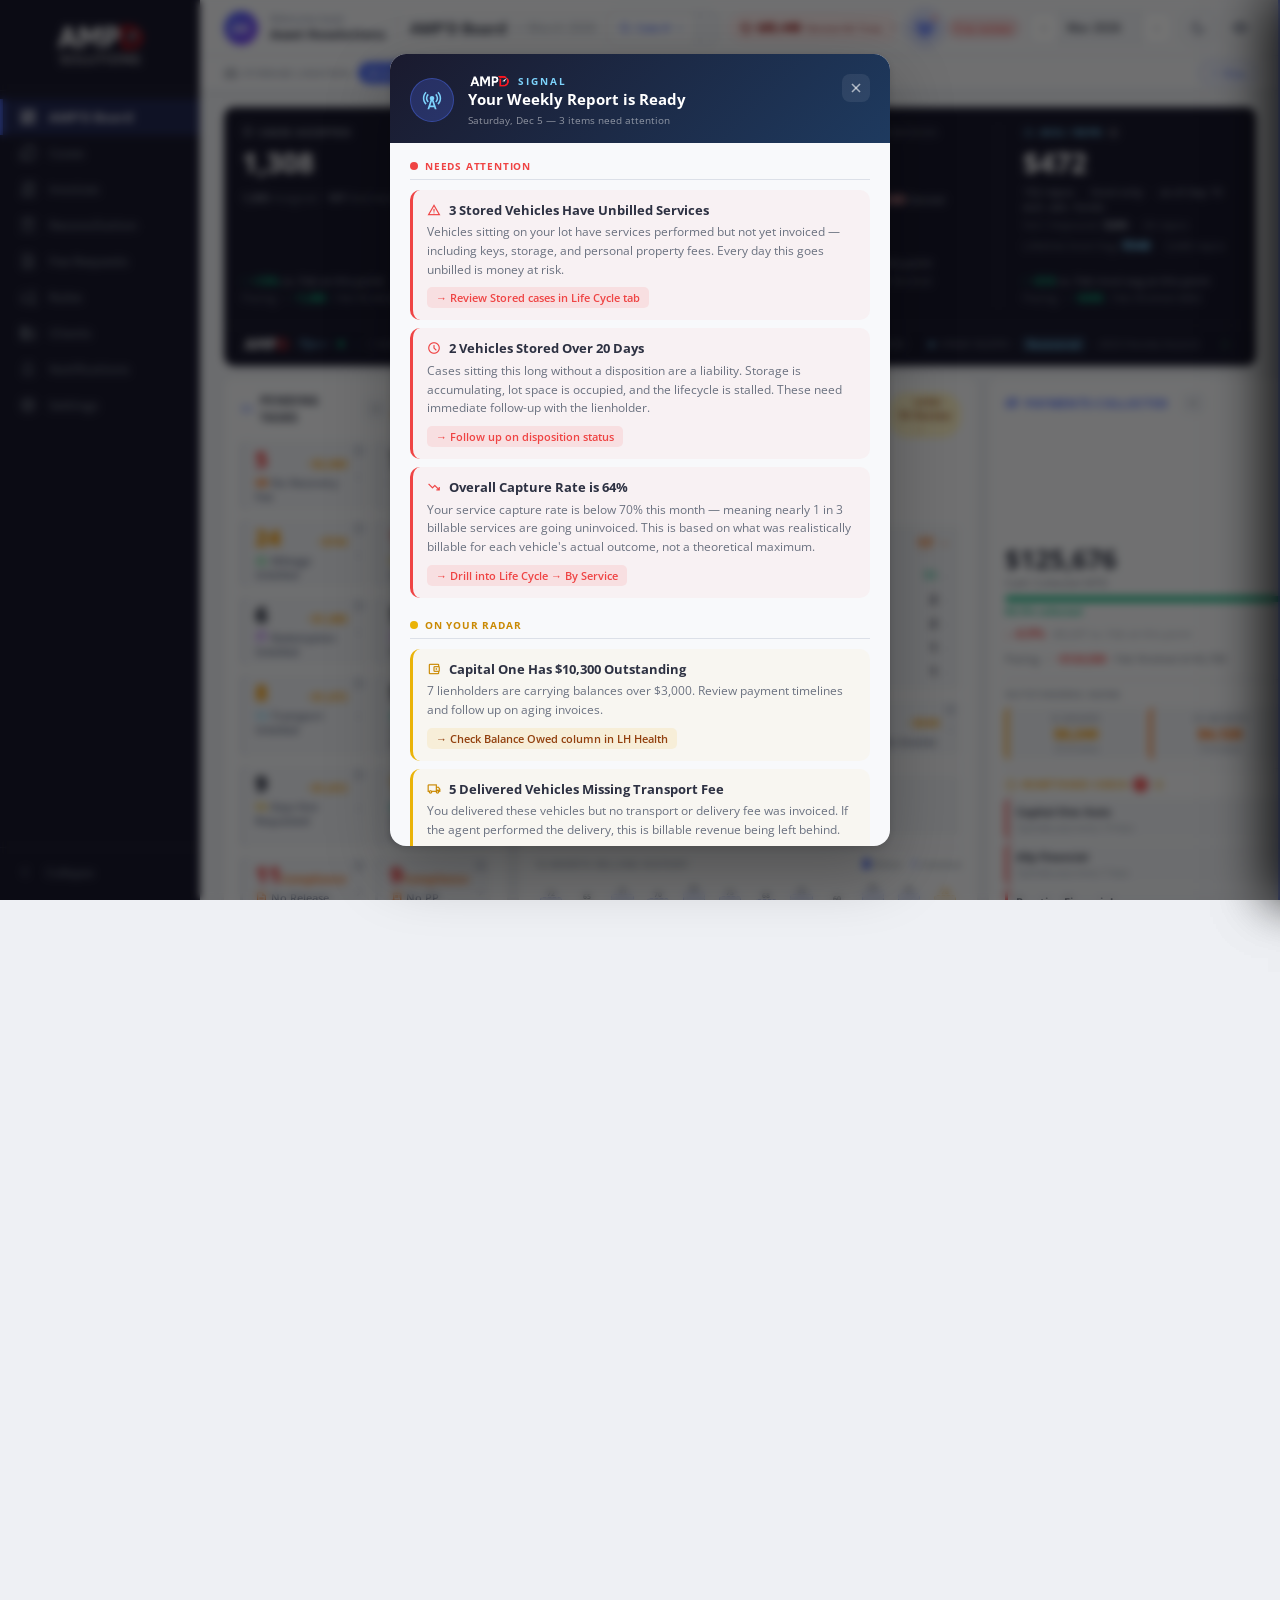
==== commit fd7dc921: "Add Keycloak auth — login-required flow with token refresh Loads keycloak.js from auth.ampd.solution" ====
--- a/index.html
+++ b/index.html
@@ -1409,6 +1409,7 @@
   </div>
 </nav>
 
+<script src="https://auth.ampd.solutions/js/keycloak.js"></script>
 <script src="js/app.js"></script>
   <!-- ============================================================
        CASE DRAWER — backdrop + panel
